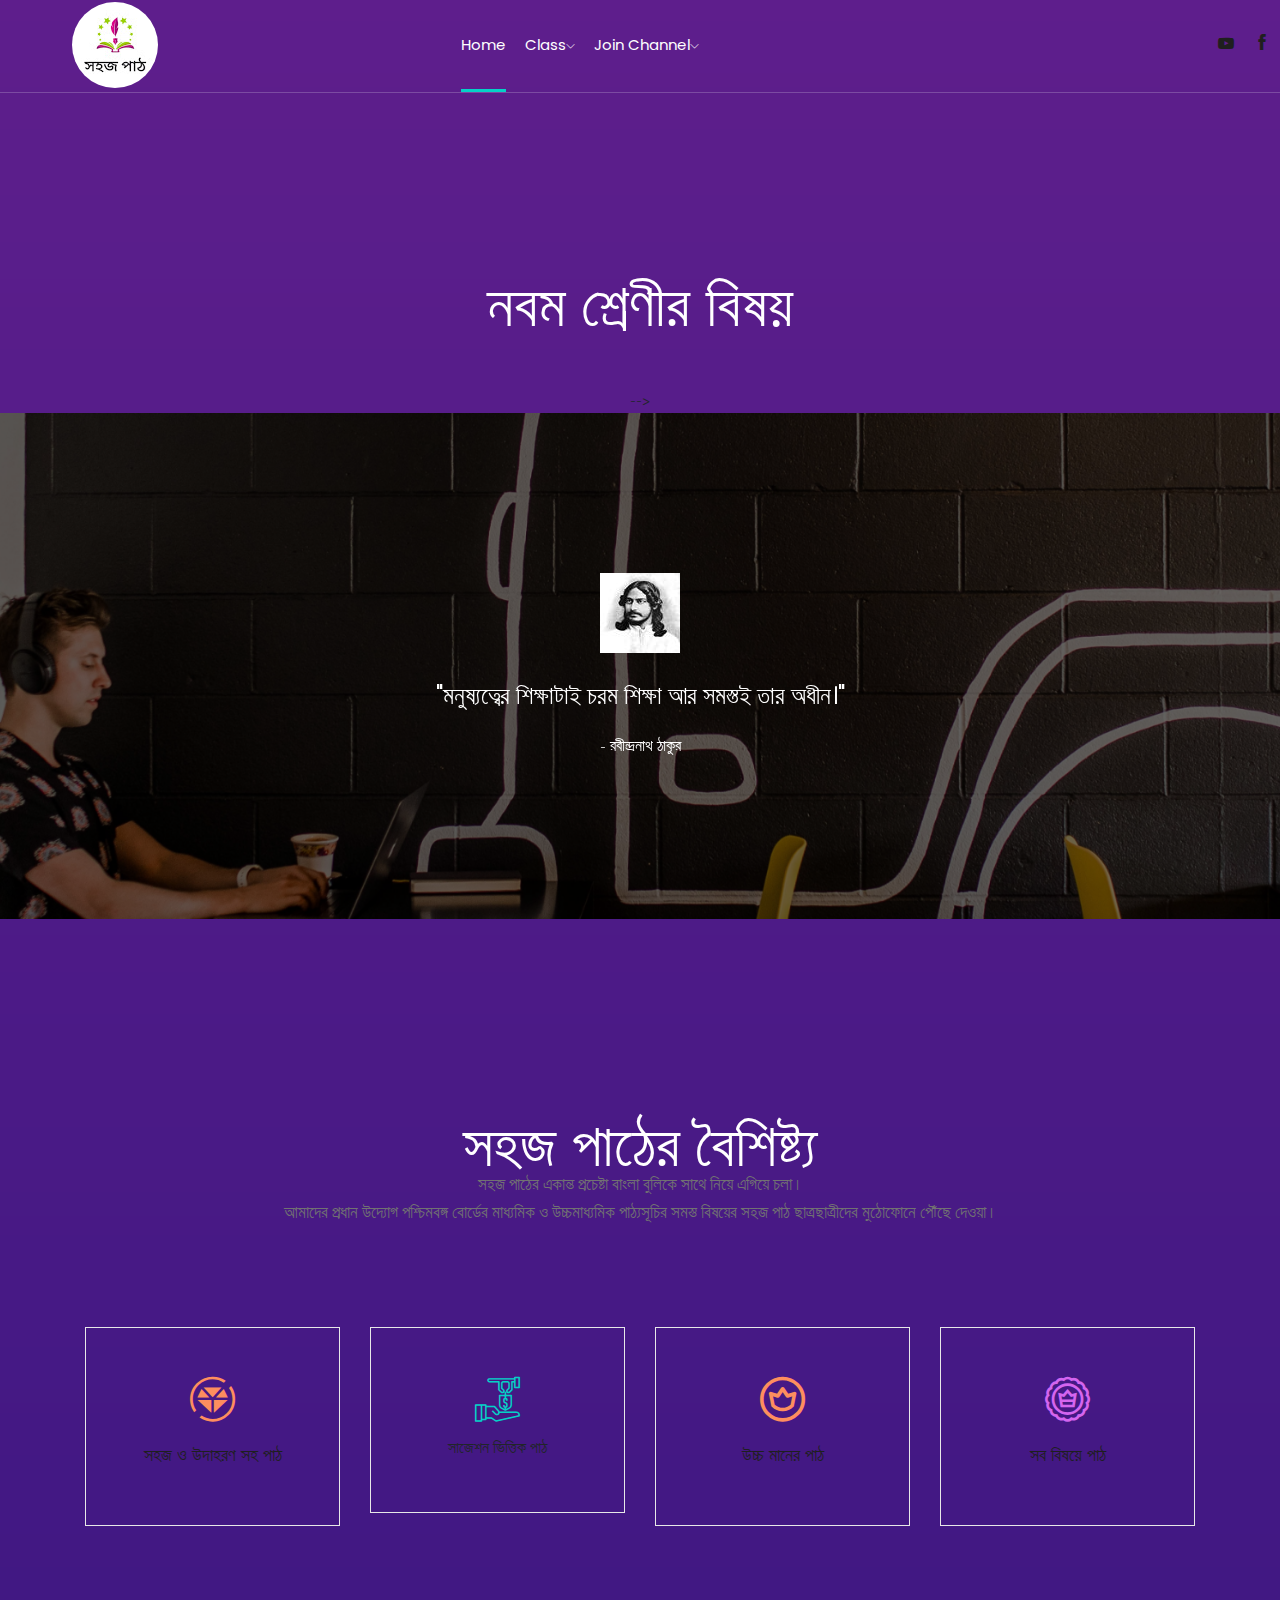
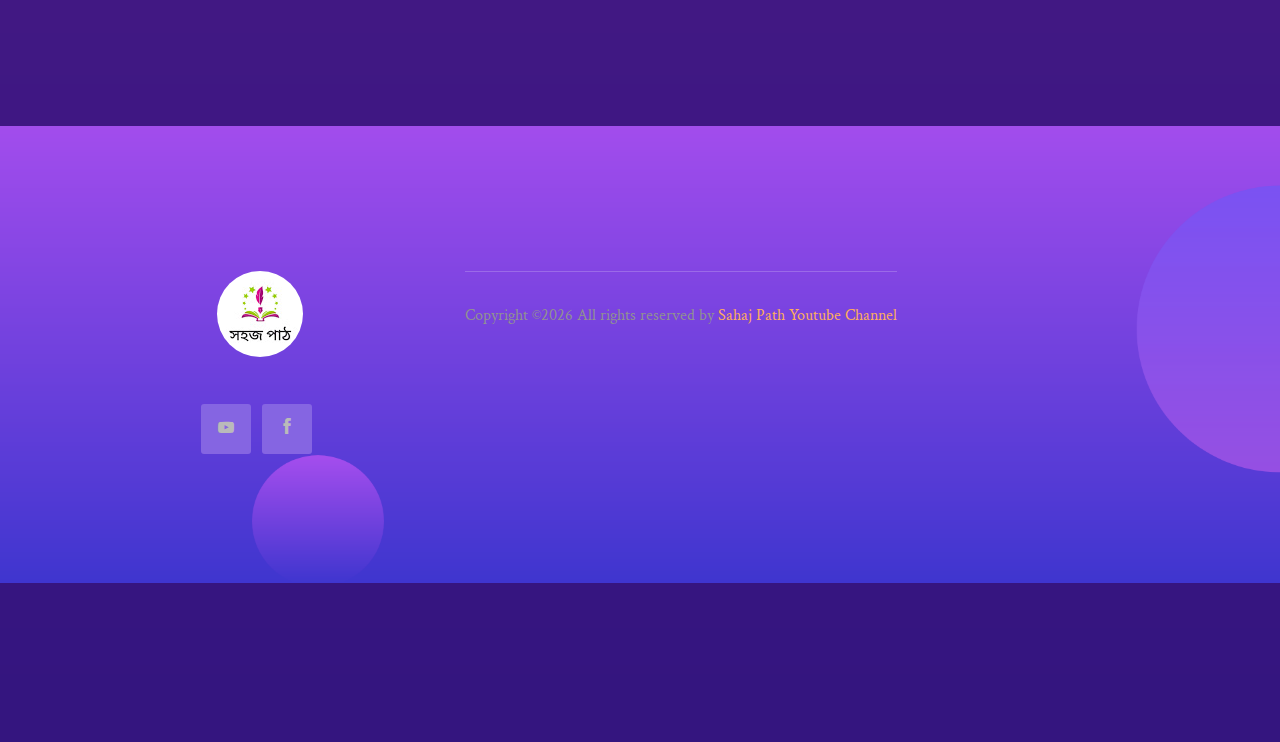
==== class_9.html @ 1d1575f4 "Update class_9.html" ====
<!doctype html>
<html class="no-js" lang="zxx">

<head>
    <meta charset="utf-8">
    <meta http-equiv="x-ua-compatible" content="ie=edge">
    <title>Sahaj Path</title>
    <meta name="description" content="">
    <meta name="viewport" content="width=device-width, initial-scale=1">

    <!-- <link rel="manifest" href="site.webmanifest"> -->
    <link rel="shortcut icon" type="image/x-icon" href="img/favicon.png">
    <!-- Place favicon.ico in the root directory -->

    <!-- CSS here -->
    <link rel="stylesheet" href="css/bootstrap.min.css">
    <link rel="stylesheet" href="css/owl.carousel.min.css">
    <link rel="stylesheet" href="css/magnific-popup.css">
    <link rel="stylesheet" href="css/font-awesome.min.css">
    <link rel="stylesheet" href="css/themify-icons.css">
    <link rel="stylesheet" href="css/nice-select.css">
    <link rel="stylesheet" href="css/flaticon.css">
    <link rel="stylesheet" href="css/gijgo.css">
    <link rel="stylesheet" href="css/animate.css">
    <link rel="stylesheet" href="css/slicknav.css">
    <link rel="stylesheet" href="css/style.css">
    <!-- <link rel="stylesheet" href="css/responsive.css"> -->
</head>

<body>
    <!--[if lte IE 9]>
            <p class="browserupgrade">You are using an <strong>outdated</strong> browser. Please <a href="https://browsehappy.com/">upgrade your browser</a> to improve your experience and security.</p>
        <![endif]-->

    <!-- header-start -->
    <header>
        <div class="header-area ">
            <div id="sticky-header" class="main-header-area">
                <div class="container-fluid p-0">
                    <div class="row align-items-center no-gutters">
                        <div class="col-xl-2 col-lg-2">
                            <div class="logo-img">
                                <a href="index.html">
                                    <img src="img/Sahajpath.png" alt="">
                                </a>
                            </div>
                        </div>
                        <div class="col-xl-7 col-lg-7">
                            <div class="main-menu  d-none d-lg-block">
                                <nav>
                                    <ul id="navigation">
                                        <li><a class="active" href="index.html">home</a></li>
                                        <li><a href="#">Class<i class="ti-angle-down"></i></a>
                                            <ul class="submenu">
                                                <li><a href="class_9.html">Class 9</a></li>
                                                <li><a href="class_10.html">Class 10</a></li>
                                            </ul>
                                        </li>
                                        <li><a href="#">Join Channel<i class="ti-angle-down"></i></a>
                                            <ul class="submenu">
                                                <li><a href="https://www.youtube.com/c/SahajPath">Youtube Channel</a></li>
                                                <li><a href="https://www.facebook.com/2sahajpath">Facebook Page</a></li>
                                                <li><a href="https://chat.whatsapp.com/FBqNiNqrQzI3eKQniEOQ8g">Whatsapp Group</a></li>
                                            </ul>
                                        </li>
                                    </ul>
                                </nav>
                            </div>
                        </div>
                        <div class="col-xl-3 col-lg-3 d-none d-lg-block">
                            <div class="log_chat_area d-flex align-items-center">
                                 <a href="https://www.youtube.com/c/SahajPath"><i class="fa fa-youtube-play"></i></a>
                                &nbsp;&nbsp;&nbsp;&nbsp;&nbsp;
                                 <a href="https://www.facebook.com/2sahajpath"><i class="ti-facebook"></i></a>
                            </div>
                        </div>
                        <div class="col-12">
                            <div class="mobile_menu d-block d-lg-none"></div>
                        </div>
                    </div>
                </div>
            </div>
        </div>
    </header>
    <!-- header-end -->
        <!-- bradcam_area_start -->
        <div class="bradcam_area breadcam_bg overlay2">
            <h3><a href="Notes&Videos_class9.html">নবম শ্রেণীর বিষয়</a></h3>
            <br>
            <br>
            <table style="width:100%;
                          font-family:Georgia,Garamond,Serif;
                          color:white;
                          font-style:bold;
                          text-align:left
                          size:60">
               <!--  <!--tr>
                    <th>বিষয়</th>
                    <th></th>
                    <th>Age</th>
                </tr-->
                 <!--    <tr hight="80px"></tr>-->
                 <!--    <tr hight="80px"> 
                        <td width="30%">
                        <td align="left"> বাংলা </td>
                        <td width="25%">
                        <form action="/SyllabusSecondary.pdf">
                      <!--  <label for="text" font-size:40px> বাংলা </label> -->
                      <!--    <select name="text" id="text">
                            
                            <option value="" >--Select--</option>
                            <option value="Syllabus">Syllabus</option>
                            <form action="/VideoAndNotesLink.html">

                            <option value="Videos & Notes Link">Videos & Notes Link</option>
                        </select>
  
                        <input type="submit" value="Submit">
                    </form>                 
                    </form>                   
                   </td>
                </tr>
                
                <tr hight="50px"></tr>
                <tr hight="50px"> 
                    <td width="10%">
                    <td align="left">ইংরাজী</td>
                    <td width="25%">
                    <form action="/SyllabusSecondary.pdf">
                      <!--  <label for="text" font-size:40px> বাংলা </label> -->
                  <!--    <select name="text" id="text">
                            <option value="Syllabus">Syllabus</option>
                            <option value="Videos & Notes Link">Videos & Notes Link</option>
                    </select>
  
                    <input type="submit" value="Submit">
                    </form>  
                    </form>              
                    </td>
                </tr>
                
                <tr hight="50px"></tr>
                <tr hight="50px">
                    <td width="10%">
                    <td align="left">পদার্থ বিঞ্জান</td>
                    <td></td>
                    <td></td>
                </tr>
                 </tr>
                <tr hight="50px"></tr>
                <tr hight="50px">
                    <td width="10%">
                    <td align="left">জীবন বিঞ্জান</td>
                    <td></td>
                    <td></td>
                </tr>
                </tr-->
                <!--  <tr hight="50px">
                    <td width="10%">
                    <td align="left" width="30%">গণিত</td>
                    <td width="25%">xxx</td>
                </tr>
            </table>
            
        </div>
        <!-- bradcam_area_end -->-->

    

    <!-- testimonial_area_start -->
    <div class="testimonial_area testimonial_bg_1 overlay">
        <div class="testmonial_active owl-carousel">
            <div class="single_testmoial">
                <div class="container">
                    <div class="row">
                        <div class="col-xl-12">
                            <div class="testmonial_text text-center">
                                <div class="author_img">
                                    <img src="img/testmonial/rabindranath.80x80.jpg" alt="">
                                </div>
                                <p>
                                    "মনুষ্যত্বের শিক্ষাটাই চরম শিক্ষা আর সমস্তই তার অধীন।"
                                </p>
                                <span>- রবীন্দ্রনাথ ঠাকুর</span>
                                
                            </div>
                        </div>
                    </div>
                </div>
            </div>            
            <div class="single_testmoial">
                <div class="container">
                    <div class="row">
                        <div class="col-xl-12">
                            <div class="testmonial_text text-center">
                                <div class="author_img">
                                    <img src="img/testmonial/helen_kelar.jpg" alt="">
                                </div>
                                <p>
                                    "শিক্ষার চূড়ান্ত ফল হচ্ছে সহনশীলতা।"
                                </p>
                                <span>- হেলেন কেলার</span>
                                
                            </div>
                        </div>
                    </div>
                </div>
            </div>                        
            <div class="single_testmoial">
                <div class="container">
                    <div class="row">
                        <div class="col-xl-12">
                            <div class="testmonial_text text-center">
                                <div class="author_img">
                                    <img src="img/testmonial/aristotol.jpeg" alt="">
                                </div>
                                <p>
                                    "শিক্ষার শেকড়ের স্বাদ তেঁতো হলেও এর ফল মিষ্টি।"
                                </p>
                                <span>- এরিস্টটল</span>
                                
                            </div>
                        </div>
                    </div>
                </div>
            </div>
            <div class="single_testmoial">
                <div class="container">
                    <div class="row">
                        <div class="col-xl-12">
                            <div class="testmonial_text text-center">
                                <div class="author_img">
                                    <img src="img/testmonial/albert_einstine.jpeg" alt="">
                                </div>
                                <p>
                                    "যে কখনও ভুল করেনা। সে নতুন কিছু করার চেষ্টা করে না।"
                                </p>
                                <span>- অ্যালবার্ট আইনস্টাইন</span>
                            </div>
                        </div>
                    </div>
                </div>
            </div>
        </div>
    </div>
    <!-- testimonial_area_end -->

    <!-- our_courses_start -->
    <div class="our_courses">
        <div class="container">
            <div class="row">
                <div class="col-xl-12">
                    <div class="section_title text-center mb-100">
                         <h3>সহজ পাঠের বৈশিষ্ট্য</h3>
                        <p> সহজ পাঠের একান্ত প্রচেষ্টা বাংলা বুলিকে সাথে নিয়ে 
                            এগিয়ে চলা। <br> আমাদের প্রধান উদ্যোগ পশ্চিমবঙ্গ বোর্ডের মাধ্যমিক ও উচ্চমাধ্যমিক
                           পাঠ্যসূচির সমস্ত বিষয়ের সহজ পাঠ ছাত্রছাত্রীদের মুঠোফোনে পৌঁছে দেওয়া। 
                        </p>
                    </div>
                </div>
            </div>
            <div class="row">
                <div class="col-xl-3 col-md-6 col-lg-6">
                    <div class="single_course text-center">
                        <div class="icon">
                            <i class="flaticon-art-and-design"></i>
                        </div>
                        <h3>সহজ ও উদাহরণ সহ পাঠ</h3>
                        <p>
                            
                        </p>
                    </div>
                </div>
                <div class="col-xl-3 col-md-6 col-lg-6">
                    <div class="single_course text-center">
                        <div class="icon blue">
                            <i class="flaticon-business-and-finance"></i>
                        </div>
                        <h>সাজেশন ভিত্তিক পাঠ</h3>
                        <p>
                            
                        </p>
                    </div>
                </div>
                <div class="col-xl-3 col-md-6 col-lg-6">
                    <div class="single_course text-center">
                        <div class="icon">
                            <i class="flaticon-premium"></i>
                        </div>
                        <h3>উচ্চ মানের পাঠ</h3>
                        <p>
                            
                        </p>
                    </div>
                </div>
                <div class="col-xl-3 col-md-6 col-lg-6">
                    <div class="single_course text-center">
                        <div class="icon gradient">
                            <i class="flaticon-crown"></i>
                        </div>
                        <h3>সব বিষয়ে পাঠ</h3>
                        <p>
                            
                        </p>
                    </div>
                </div>
            </div>
        </div>
    </div>
    <!-- our_courses_end -->

    
    

        <!-- footer -->
    <footer class="footer footer_bg_1">
        <div class="footer_top">
            <div class="container">
                <div class="row">
                    <div class="col-xl-4 col-md-6 col-lg-4">
                        <div class="footer_widget">
                            <div class="footer_logo">
                                <a href="#">
                                    <img src="img/Sahajpath.png" alt="">
                                </a>
                            </div>
                            <!--p>
                                Firmament morning sixth subdue darkness creeping gathered divide our let god moving.
                                Moving in fourth air night bring upon it beast let you dominion likeness open place day
                                great.
                            </p-->
                            <div class="socail_links">
                                <ul>
                                    <li>
                                        <a href="https://www.youtube.com/c/SahajPath">
                                            <i class="fa fa-youtube-play"></i>
                                        </a>
                                    </li>
                                    <li>
                                        <a href="https://www.facebook.com/2sahajpath">
                                            <i class="ti-facebook"></i>
                                        </a>
                                    </li>
                                    <!--li>
                                        <a href="https://chat.whatsapp.com/FBqNiNqrQzI3eKQniEOQ8g">
                                            <i class="ti-Whatsapp-alt"></i>
                                        </a>
                                    </li-->
                                </ul>
                            </div>

                        </div>
                    </div>
                    <!--div class="col-xl-2 offset-xl-1 col-md-6 col-lg-3">
                        <div class="footer_widget">
                            <h3 class="footer_title">
                                Courses
                            </h3>
                            <ul>
                                <li><a href="#">Wordpress</a></li>
                                <li><a href="#"> Photoshop</a></li>
                                <li><a href="#">Illustrator</a></li>
                                <li><a href="#">Adobe XD</a></li>
                                <li><a href="#">UI/UX</a></li>
                            </ul>
                        </div>
                    </div>
                    <div class="col-xl-2 col-md-6 col-lg-2">
                        <div class="footer_widget">
                            <h3 class="footer_title">
                                Resourches
                            </h3>
                            <ul>
                                <li><a href="#">Free Adobe XD</a></li>
                                <li><a href="#">Tutorials</a></li>
                                <li><a href="#">About</a></li>
                                <li><a href="#"> About</a></li>
                                <li><a href="#"> Contact</a></li>
                            </ul>
                        </div>
                    </div>
                    <div class="col-xl-3 col-md-6 col-lg-3">
                        <div class="footer_widget">
                            <h3 class="footer_title">
                                Address
                            </h3>
                            <p>
                                200, D-block, Green lane USA <br>
                                +10 367 467 8934 <br>
                                edumark@contact.com
                            </p>
                        </div>
                    </div>
                </div>
            </div>
        </div-->
        <div class="copy-right_text">
            <div class="container">
                <div class="footer_border"></div>
                <div class="row">
                    <div class="col-xl-12">
                        <p class="copy_right text-center">
                            <!-- Link back to Colorlib can't be removed. Template is licensed under CC BY 3.0. -->
Copyright &copy;<script>document.write(new Date().getFullYear());</script> All rights reserved by <a href="https://www.youtube.com/c/SahajPath">Sahaj Path Youtube Channel</a>
                            
<!-- Link back to Colorlib can't be removed. Template is licensed under CC BY 3.0. -->
                        </p>
                    </div>
                </div>
            </div>
        </div>
    </footer>
    <!-- footer -->


    <!-- JS here -->
    <script src="js/vendor/modernizr-3.5.0.min.js"></script>
    <script src="js/vendor/jquery-1.12.4.min.js"></script>
    <script src="js/popper.min.js"></script>
    <script src="js/bootstrap.min.js"></script>
    <script src="js/owl.carousel.min.js"></script>
    <script src="js/isotope.pkgd.min.js"></script>
    <script src="js/ajax-form.js"></script>
    <script src="js/waypoints.min.js"></script>
    <script src="js/jquery.counterup.min.js"></script>
    <script src="js/imagesloaded.pkgd.min.js"></script>
    <script src="js/scrollIt.js"></script>
    <script src="js/jquery.scrollUp.min.js"></script>
    <script src="js/wow.min.js"></script>
    <script src="js/nice-select.min.js"></script>
    <script src="js/jquery.slicknav.min.js"></script>
    <script src="js/jquery.magnific-popup.min.js"></script>
    <script src="js/plugins.js"></script>
    <script src="js/gijgo.min.js"></script>

    <!--contact js-->
    <script src="js/contact.js"></script>
    <script src="js/jquery.ajaxchimp.min.js"></script>
    <script src="js/jquery.form.js"></script>
    <script src="js/jquery.validate.min.js"></script>
    <script src="js/mail-script.js"></script>

    <script src="js/main.js"></script>
</body>

</html>
---- css/themify-icons.css ----
@font-face {
	font-family: 'themify';
	src:url('../fonts/themify.eot?-fvbane');
	src:url('../fonts/themify.eot?#iefix-fvbane') format('embedded-opentype'),
		url('../fonts/themify.woff?-fvbane') format('woff'),
		url('../fonts/themify.ttf?-fvbane') format('truetype'),
		url('../fonts/themify.svg?-fvbane#themify') format('svg');
	font-weight: normal;
	font-style: normal;
}

[class^="ti-"], [class*=" ti-"] {
	font-family: 'themify';
	/* speak: none; */
	font-style: normal;
	font-weight: normal;
	font-variant: normal;
	text-transform: none;
	line-height: 1;

	/* Better Font Rendering =========== */
	-webkit-font-smoothing: antialiased;
	-moz-osx-font-smoothing: grayscale;
}

.ti-wand:before {
	content: "\e600";
}
.ti-volume:before {
	content: "\e601";
}
.ti-user:before {
	content: "\e602";
}
.ti-unlock:before {
	content: "\e603";
}
.ti-unlink:before {
	content: "\e604";
}
.ti-trash:before {
	content: "\e605";
}
.ti-thought:before {
	content: "\e606";
}
.ti-target:before {
	content: "\e607";
}
.ti-tag:before {
	content: "\e608";
}
.ti-tablet:before {
	content: "\e609";
}
.ti-star:before {
	content: "\e60a";
}
.ti-spray:before {
	content: "\e60b";
}
.ti-signal:before {
	content: "\e60c";
}
.ti-shopping-cart:before {
	content: "\e60d";
}
.ti-shopping-cart-full:before {
	content: "\e60e";
}
.ti-settings:before {
	content: "\e60f";
}
.ti-search:before {
	content: "\e610";
}
.ti-zoom-in:before {
	content: "\e611";
}
.ti-zoom-out:before {
	content: "\e612";
}
.ti-cut:before {
	content: "\e613";
}
.ti-ruler:before {
	content: "\e614";
}
.ti-ruler-pencil:before {
	content: "\e615";
}
.ti-ruler-alt:before {
	content: "\e616";
}
.ti-bookmark:before {
	content: "\e617";
}
.ti-bookmark-alt:before {
	content: "\e618";
}
.ti-reload:before {
	content: "\e619";
}
.ti-plus:before {
	content: "\e61a";
}
.ti-pin:before {
	content: "\e61b";
}
.ti-pencil:before {
	content: "\e61c";
}
.ti-pencil-alt:before {
	content: "\e61d";
}
.ti-paint-roller:before {
	content: "\e61e";
}
.ti-paint-bucket:before {
	content: "\e61f";
}
.ti-na:before {
	content: "\e620";
}
.ti-mobile:before {
	content: "\e621";
}
.ti-minus:before {
	content: "\e622";
}
.ti-medall:before {
	content: "\e623";
}
.ti-medall-alt:before {
	content: "\e624";
}
.ti-marker:before {
	content: "\e625";
}
.ti-marker-alt:before {
	content: "\e626";
}
.ti-arrow-up:before {
	content: "\e627";
}
.ti-arrow-right:before {
	content: "\e628";
}
.ti-arrow-left:before {
	content: "\e629";
}
.ti-arrow-down:before {
	content: "\e62a";
}
.ti-lock:before {
	content: "\e62b";
}
.ti-location-arrow:before {
	content: "\e62c";
}
.ti-link:before {
	content: "\e62d";
}
.ti-layout:before {
	content: "\e62e";
}
.ti-layers:before {
	content: "\e62f";
}
.ti-layers-alt:before {
	content: "\e630";
}
.ti-key:before {
	content: "\e631";
}
.ti-import:before {
	content: "\e632";
}
.ti-image:before {
	content: "\e633";
}
.ti-heart:before {
	content: "\e634";
}
.ti-heart-broken:before {
	content: "\e635";
}
.ti-hand-stop:before {
	content: "\e636";
}
.ti-hand-open:before {
	content: "\e637";
}
.ti-hand-drag:before {
	content: "\e638";
}
.ti-folder:before {
	content: "\e639";
}
.ti-flag:before {
	content: "\e63a";
}
.ti-flag-alt:before {
	content: "\e63b";
}
.ti-flag-alt-2:before {
	content: "\e63c";
}
.ti-eye:before {
	content: "\e63d";
}
.ti-export:before {
	content: "\e63e";
}
.ti-exchange-vertical:before {
	content: "\e63f";
}
.ti-desktop:before {
	content: "\e640";
}
.ti-cup:before {
	content: "\e641";
}
.ti-crown:before {
	content: "\e642";
}
.ti-comments:before {
	content: "\e643";
}
.ti-comment:before {
	content: "\e644";
}
.ti-comment-alt:before {
	content: "\e645";
}
.ti-close:before {
	content: "\e646";
}
.ti-clip:before {
	content: "\e647";
}
.ti-angle-up:before {
	content: "\e648";
}
.ti-angle-right:before {
	content: "\e649";
}
.ti-angle-left:before {
	content: "\e64a";
}
.ti-angle-down:before {
	content: "\e64b";
}
.ti-check:before {
	content: "\e64c";
}
.ti-check-box:before {
	content: "\e64d";
}
.ti-camera:before {
	content: "\e64e";
}
.ti-announcement:before {
	content: "\e64f";
}
.ti-brush:before {
	content: "\e650";
}
.ti-briefcase:before {
	content: "\e651";
}
.ti-bolt:before {
	content: "\e652";
}
.ti-bolt-alt:before {
	content: "\e653";
}
.ti-blackboard:before {
	content: "\e654";
}
.ti-bag:before {
	content: "\e655";
}
.ti-move:before {
	content: "\e656";
}
.ti-arrows-vertical:before {
	content: "\e657";
}
.ti-arrows-horizontal:before {
	content: "\e658";
}
.ti-fullscreen:before {
	content: "\e659";
}
.ti-arrow-top-right:before {
	content: "\e65a";
}
.ti-arrow-top-left:before {
	content: "\e65b";
}
.ti-arrow-circle-up:before {
	content: "\e65c";
}
.ti-arrow-circle-right:before {
	content: "\e65d";
}
.ti-arrow-circle-left:before {
	content: "\e65e";
}
.ti-arrow-circle-down:before {
	content: "\e65f";
}
.ti-angle-double-up:before {
	content: "\e660";
}
.ti-angle-double-right:before {
	content: "\e661";
}
.ti-angle-double-left:before {
	content: "\e662";
}
.ti-angle-double-down:before {
	content: "\e663";
}
.ti-zip:before {
	content: "\e664";
}
.ti-world:before {
	content: "\e665";
}
.ti-wheelchair:before {
	content: "\e666";
}
.ti-view-list:before {
	content: "\e667";
}
.ti-view-list-alt:before {
	content: "\e668";
}
.ti-view-grid:before {
	content: "\e669";
}
.ti-uppercase:before {
	content: "\e66a";
}
.ti-upload:before {
	content: "\e66b";
}
.ti-underline:before {
	content: "\e66c";
}
.ti-truck:before {
	content: "\e66d";
}
.ti-timer:before {
	content: "\e66e";
}
.ti-ticket:before {
	content: "\e66f";
}
.ti-thumb-up:before {
	content: "\e670";
}
.ti-thumb-down:before {
	content: "\e671";
}
.ti-text:before {
	content: "\e672";
}
.ti-stats-up:before {
	content: "\e673";
}
.ti-stats-down:before {
	content: "\e674";
}
.ti-split-v:before {
	content: "\e675";
}
.ti-split-h:before {
	content: "\e676";
}
.ti-smallcap:before {
	content: "\e677";
}
.ti-shine:before {
	content: "\e678";
}
.ti-shift-right:before {
	content: "\e679";
}
.ti-shift-left:before {
	content: "\e67a";
}
.ti-shield:before {
	content: "\e67b";
}
.ti-notepad:before {
	content: "\e67c";
}
.ti-server:before {
	content: "\e67d";
}
.ti-quote-right:before {
	content: "\e67e";
}
.ti-quote-left:before {
	content: "\e67f";
}
.ti-pulse:before {
	content: "\e680";
}
.ti-printer:before {
	content: "\e681";
}
.ti-power-off:before {
	content: "\e682";
}
.ti-plug:before {
	content: "\e683";
}
.ti-pie-chart:before {
	content: "\e684";
}
.ti-paragraph:before {
	content: "\e685";
}
.ti-panel:before {
	content: "\e686";
}
.ti-package:before {
	content: "\e687";
}
.ti-music:before {
	content: "\e688";
}
.ti-music-alt:before {
	content: "\e689";
}
.ti-mouse:before {
	content: "\e68a";
}
.ti-mouse-alt:before {
	content: "\e68b";
}
.ti-money:before {
	content: "\e68c";
}
.ti-microphone:before {
	content: "\e68d";
}
.ti-menu:before {
	content: "\e68e";
}
.ti-menu-alt:before {
	content: "\e68f";
}
.ti-map:before {
	content: "\e690";
}
.ti-map-alt:before {
	content: "\e691";
}
.ti-loop:before {
	content: "\e692";
}
.ti-location-pin:before {
	content: "\e693";
}
.ti-list:before {
	content: "\e694";
}
.ti-light-bulb:before {
	content: "\e695";
}
.ti-Italic:before {
	content: "\e696";
}
.ti-info:before {
	content: "\e697";
}
.ti-infinite:before {
	content: "\e698";
}
.ti-id-badge:before {
	content: "\e699";
}
.ti-hummer:before {
	content: "\e69a";
}
.ti-home:before {
	content: "\e69b";
}
.ti-help:before {
	content: "\e69c";
}
.ti-headphone:before {
	content: "\e69d";
}
.ti-harddrives:before {
	content: "\e69e";
}
.ti-harddrive:before {
	content: "\e69f";
}
.ti-gift:before {
	content: "\e6a0";
}
.ti-game:before {
	content: "\e6a1";
}
.ti-filter:before {
	content: "\e6a2";
}
.ti-files:before {
	content: "\e6a3";
}
.ti-file:before {
	content: "\e6a4";
}
.ti-eraser:before {
	content: "\e6a5";
}
.ti-envelope:before {
	content: "\e6a6";
}
.ti-download:before {
	content: "\e6a7";
}
.ti-direction:before {
	content: "\e6a8";
}
.ti-direction-alt:before {
	content: "\e6a9";
}
.ti-dashboard:before {
	content: "\e6aa";
}
.ti-control-stop:before {
	content: "\e6ab";
}
.ti-control-shuffle:before {
	content: "\e6ac";
}
.ti-control-play:before {
	content: "\e6ad";
}
.ti-control-pause:before {
	content: "\e6ae";
}
.ti-control-forward:before {
	content: "\e6af";
}
.ti-control-backward:before {
	content: "\e6b0";
}
.ti-cloud:before {
	content: "\e6b1";
}
.ti-cloud-up:before {
	content: "\e6b2";
}
.ti-cloud-down:before {
	content: "\e6b3";
}
.ti-clipboard:before {
	content: "\e6b4";
}
.ti-car:before {
	content: "\e6b5";
}
.ti-calendar:before {
	content: "\e6b6";
}
.ti-book:before {
	content: "\e6b7";
}
.ti-bell:before {
	content: "\e6b8";
}
.ti-basketball:before {
	content: "\e6b9";
}
.ti-bar-chart:before {
	content: "\e6ba";
}
.ti-bar-chart-alt:before {
	content: "\e6bb";
}
.ti-back-right:before {
	content: "\e6bc";
}
.ti-back-left:before {
	content: "\e6bd";
}
.ti-arrows-corner:before {
	content: "\e6be";
}
.ti-archive:before {
	content: "\e6bf";
}
.ti-anchor:before {
	content: "\e6c0";
}
.ti-align-right:before {
	content: "\e6c1";
}
.ti-align-left:before {
	content: "\e6c2";
}
.ti-align-justify:before {
	content: "\e6c3";
}
.ti-align-center:before {
	content: "\e6c4";
}
.ti-alert:before {
	content: "\e6c5";
}
.ti-alarm-clock:before {
	content: "\e6c6";
}
.ti-agenda:before {
	content: "\e6c7";
}
.ti-write:before {
	content: "\e6c8";
}
.ti-window:before {
	content: "\e6c9";
}
.ti-widgetized:before {
	content: "\e6ca";
}
.ti-widget:before {
	content: "\e6cb";
}
.ti-widget-alt:before {
	content: "\e6cc";
}
.ti-wallet:before {
	content: "\e6cd";
}
.ti-video-clapper:before {
	content: "\e6ce";
}
.ti-video-camera:before {
	content: "\e6cf";
}
.ti-vector:before {
	content: "\e6d0";
}
.ti-themify-logo:before {
	content: "\e6d1";
}
.ti-themify-favicon:before {
	content: "\e6d2";
}
.ti-themify-favicon-alt:before {
	content: "\e6d3";
}
.ti-support:before {
	content: "\e6d4";
}
.ti-stamp:before {
	content: "\e6d5";
}
.ti-split-v-alt:before {
	content: "\e6d6";
}
.ti-slice:before {
	content: "\e6d7";
}
.ti-shortcode:before {
	content: "\e6d8";
}
.ti-shift-right-alt:before {
	content: "\e6d9";
}
.ti-shift-left-alt:before {
	content: "\e6da";
}
.ti-ruler-alt-2:before {
	content: "\e6db";
}
.ti-receipt:before {
	content: "\e6dc";
}
.ti-pin2:before {
	content: "\e6dd";
}
.ti-pin-alt:before {
	content: "\e6de";
}
.ti-pencil-alt2:before {
	content: "\e6df";
}
.ti-palette:before {
	content: "\e6e0";
}
.ti-more:before {
	content: "\e6e1";
}
.ti-more-alt:before {
	content: "\e6e2";
}
.ti-microphone-alt:before {
	content: "\e6e3";
}
.ti-magnet:before {
	content: "\e6e4";
}
.ti-line-double:before {
	content: "\e6e5";
}
.ti-line-dotted:before {
	content: "\e6e6";
}
.ti-line-dashed:before {
	content: "\e6e7";
}
.ti-layout-width-full:before {
	content: "\e6e8";
}
.ti-layout-width-default:before {
	content: "\e6e9";
}
.ti-layout-width-default-alt:before {
	content: "\e6ea";
}
.ti-layout-tab:before {
	content: "\e6eb";
}
.ti-layout-tab-window:before {
	content: "\e6ec";
}
.ti-layout-tab-v:before {
	content: "\e6ed";
}
.ti-layout-tab-min:before {
	content: "\e6ee";
}
.ti-layout-slider:before {
	content: "\e6ef";
}
.ti-layout-slider-alt:before {
	content: "\e6f0";
}
.ti-layout-sidebar-right:before {
	content: "\e6f1";
}
.ti-layout-sidebar-none:before {
	content: "\e6f2";
}
.ti-layout-sidebar-left:before {
	content: "\e6f3";
}
.ti-layout-placeholder:before {
	content: "\e6f4";
}
.ti-layout-menu:before {
	content: "\e6f5";
}
.ti-layout-menu-v:before {
	content: "\e6f6";
}
.ti-layout-menu-separated:before {
	content: "\e6f7";
}
.ti-layout-menu-full:before {
	content: "\e6f8";
}
.ti-layout-media-right-alt:before {
	content: "\e6f9";
}
.ti-layout-media-right:before {
	content: "\e6fa";
}
.ti-layout-media-overlay:before {
	content: "\e6fb";
}
.ti-layout-media-overlay-alt:before {
	content: "\e6fc";
}
.ti-layout-media-overlay-alt-2:before {
	content: "\e6fd";
}
.ti-layout-media-left-alt:before {
	content: "\e6fe";
}
.ti-layout-media-left:before {
	content: "\e6ff";
}
.ti-layout-media-center-alt:before {
	content: "\e700";
}
.ti-layout-media-center:before {
	content: "\e701";
}
.ti-layout-list-thumb:before {
	content: "\e702";
}
.ti-layout-list-thumb-alt:before {
	content: "\e703";
}
.ti-layout-list-post:before {
	content: "\e704";
}
.ti-layout-list-large-image:before {
	content: "\e705";
}
.ti-layout-line-solid:before {
	content: "\e706";
}
.ti-layout-grid4:before {
	content: "\e707";
}
.ti-layout-grid3:before {
	content: "\e708";
}
.ti-layout-grid2:before {
	content: "\e709";
}
.ti-layout-grid2-thumb:before {
	content: "\e70a";
}
.ti-layout-cta-right:before {
	content: "\e70b";
}
.ti-layout-cta-left:before {
	content: "\e70c";
}
.ti-layout-cta-center:before {
	content: "\e70d";
}
.ti-layout-cta-btn-right:before {
	content: "\e70e";
}
.ti-layout-cta-btn-left:before {
	content: "\e70f";
}
.ti-layout-column4:before {
	content: "\e710";
}
.ti-layout-column3:before {
	content: "\e711";
}
.ti-layout-column2:before {
	content: "\e712";
}
.ti-layout-accordion-separated:before {
	content: "\e713";
}
.ti-layout-accordion-merged:before {
	content: "\e714";
}
.ti-layout-accordion-list:before {
	content: "\e715";
}
.ti-ink-pen:before {
	content: "\e716";
}
.ti-info-alt:before {
	content: "\e717";
}
.ti-help-alt:before {
	content: "\e718";
}
.ti-headphone-alt:before {
	content: "\e719";
}
.ti-hand-point-up:before {
	content: "\e71a";
}
.ti-hand-point-right:before {
	content: "\e71b";
}
.ti-hand-point-left:before {
	content: "\e71c";
}
.ti-hand-point-down:before {
	content: "\e71d";
}
.ti-gallery:before {
	content: "\e71e";
}
.ti-face-smile:before {
	content: "\e71f";
}
.ti-face-sad:before {
	content: "\e720";
}
.ti-credit-card:before {
	content: "\e721";
}
.ti-control-skip-forward:before {
	content: "\e722";
}
.ti-control-skip-backward:before {
	content: "\e723";
}
.ti-control-record:before {
	content: "\e724";
}
.ti-control-eject:before {
	content: "\e725";
}
.ti-comments-smiley:before {
	content: "\e726";
}
.ti-brush-alt:before {
	content: "\e727";
}
.ti-youtube:before {
	content: "\e728";
}
.ti-vimeo:before {
	content: "\e729";
}
.ti-twitter:before {
	content: "\e72a";
}
.ti-time:before {
	content: "\e72b";
}
.ti-tumblr:before {
	content: "\e72c";
}
.ti-skype:before {
	content: "\e72d";
}
.ti-share:before {
	content: "\e72e";
}
.ti-share-alt:before {
	content: "\e72f";
}
.ti-rocket:before {
	content: "\e730";
}
.ti-pinterest:before {
	content: "\e731";
}
.ti-new-window:before {
	content: "\e732";
}
.ti-microsoft:before {
	content: "\e733";
}
.ti-list-ol:before {
	content: "\e734";
}
.ti-linkedin:before {
	content: "\e735";
}
.ti-layout-sidebar-2:before {
	content: "\e736";
}
.ti-layout-grid4-alt:before {
	content: "\e737";
}
.ti-layout-grid3-alt:before {
	content: "\e738";
}
.ti-layout-grid2-alt:before {
	content: "\e739";
}
.ti-layout-column4-alt:before {
	content: "\e73a";
}
.ti-layout-column3-alt:before {
	content: "\e73b";
}
.ti-layout-column2-alt:before {
	content: "\e73c";
}
.ti-instagram:before {
	content: "\e73d";
}
.ti-google:before {
	content: "\e73e";
}
.ti-github:before {
	content: "\e73f";
}
.ti-flickr:before {
	content: "\e740";
}
.ti-facebook:before {
	content: "\e741";
}

.ti-whatsapp:before {
	content: "\e741";
}
.ti-dropbox:before {
	content: "\e742";
}
.ti-dribbble:before {
	content: "\e743";
}
.ti-apple:before {
	content: "\e744";
}
.ti-android:before {
	content: "\e745";
}
.ti-save:before {
	content: "\e746";
}
.ti-save-alt:before {
	content: "\e747";
}
.ti-yahoo:before {
	content: "\e748";
}
.ti-wordpress:before {
	content: "\e749";
}
.ti-vimeo-alt:before {
	content: "\e74a";
}
.ti-twitter-alt:before {
	content: "\e74b";
}
.ti-tumblr-alt:before {
	content: "\e74c";
}
.ti-trello:before {
	content: "\e74d";
}
.ti-stack-overflow:before {
	content: "\e74e";
}
.ti-soundcloud:before {
	content: "\e74f";
}
.ti-sharethis:before {
	content: "\e750";
}
.ti-sharethis-alt:before {
	content: "\e751";
}
.ti-reddit:before {
	content: "\e752";
}
.ti-pinterest-alt:before {
	content: "\e753";
}
.ti-microsoft-alt:before {
	content: "\e754";
}
.ti-linux:before {
	content: "\e755";
}
.ti-jsfiddle:before {
	content: "\e756";
}
.ti-joomla:before {
	content: "\e757";
}
.ti-html5:before {
	content: "\e758";
}
.ti-flickr-alt:before {
	content: "\e759";
}
.ti-email:before {
	content: "\e75a";
}
.ti-drupal:before {
	content: "\e75b";
}
.ti-dropbox-alt:before {
	content: "\e75c";
}
.ti-css3:before {
	content: "\e75d";
}
.ti-rss:before {
	content: "\e75e";
}
.ti-rss-alt:before {
	content: "\e75f";
}
---- css/nice-select.css ----
.nice-select {
  -webkit-tap-highlight-color: transparent;
  background-color: #fff;
  border-radius: 5px;
  border: solid 1px #e8e8e8;
  box-sizing: border-box;
  clear: both;
  cursor: pointer;
  display: block;
  float: left;
  font-family: inherit;
  font-size: 14px;
  font-weight: normal;
  height: 42px;
  line-height: 40px;
  outline: none;
  padding-left: 18px;
  padding-right: 30px;
  position: relative;
  text-align: left !important;
  -webkit-transition: all 0.2s ease-in-out;
  transition: all 0.2s ease-in-out;
  -webkit-user-select: none;
     -moz-user-select: none;
      -ms-user-select: none;
          user-select: none;
  white-space: nowrap;
  width: auto; }
  .nice-select:hover {
    border-color: #dbdbdb; }
  .nice-select:active, .nice-select.open, .nice-select:focus {
    border-color: #999; }


  .nice-select.disabled {
    border-color: #ededed;
    color: #999;
    pointer-events: none; }
    .nice-select.disabled:after {
      border-color: #cccccc; }
  .nice-select.wide {
    width: 100%; }
    .nice-select.wide .list {
      left: 0 !important;
      right: 0 !important; }
  .nice-select.right {
    float: right; }
    .nice-select.right .list {
      left: auto;
      right: 0; }
  .nice-select.small {
    font-size: 12px;
    height: 36px;
    line-height: 34px; }
    .nice-select.small:after {
      height: 4px;
      width: 4px; }
    .nice-select.small .option {
      line-height: 34px;
      min-height: 34px; }
  .nice-select .list {
    background-color: #fff;
    border-radius: 5px;
    box-shadow: 0 0 0 1px rgba(68, 68, 68, 0.11);
    box-sizing: border-box;
    margin-top: 4px;
    opacity: 0;
    overflow: hidden;
    padding: 0;
    pointer-events: none;
    position: absolute;
    top: 100%;
    left: 0;
    -webkit-transform-origin: 50% 0;
        -ms-transform-origin: 50% 0;
            transform-origin: 50% 0;
    -webkit-transform: scale(0.75) translateY(-21px);
        -ms-transform: scale(0.75) translateY(-21px);
            transform: scale(0.75) translateY(-21px);
    -webkit-transition: all 0.2s cubic-bezier(0.5, 0, 0, 1.25), opacity 0.15s ease-out;
    transition: all 0.2s cubic-bezier(0.5, 0, 0, 1.25), opacity 0.15s ease-out;
    z-index: 9; }
    .nice-select .list:hover .option:not(:hover) {
      background-color: transparent !important; }
  .nice-select .option {
    cursor: pointer;
    font-weight: 400;
    line-height: 40px;
    list-style: none;
    min-height: 40px;
    outline: none;
    padding-left: 18px;
    padding-right: 29px;
    text-align: left;
    -webkit-transition: all 0.2s;
    transition: all 0.2s; }
    .nice-select .option:hover, .nice-select .option.focus, .nice-select .option.selected.focus {
      background-color: #f6f6f6; }
    .nice-select .option.selected {
      font-weight: bold; }
    .nice-select .option.disabled {
      background-color: transparent;
      color: #999;
      cursor: default; }

.no-csspointerevents .nice-select .list {
  display: none; }

.no-csspointerevents .nice-select.open .list {
  display: block; }





  /* ,,,,,,,,,,,,,,,, */


  .nice-select:after {
    content: "\e64b";
    display: block;
    height: 5px;
    margin-top: -5px;
    pointer-events: none;
    position: absolute;
    right: 30px;
    top: 8px;
    transition: all 0.15s ease-in-out;
    width: 5px;
    font-family: 'themify';
    color: #ddd; }

    .nice-select.open:after {
 }
    .nice-select.open .list {
      opacity: 1;
      pointer-events: auto;
      -webkit-transform: scale(1) translateY(0);
          -ms-transform: scale(1) translateY(0);
              transform: scale(1) translateY(0); }
---- css/flaticon.css ----
/*
  	Flaticon icon font: Flaticon
  	Creation date: 08/09/2019 09:07
  	*/

@font-face {
  font-family: "Flaticon";
  src: url("../fonts/Flaticon.eot");
  src: url("../fonts/Flaticon.eot?#iefix") format("embedded-opentype"),
       url("../fonts/Flaticon.woff2") format("woff2"),
       url("../fonts/Flaticon.woff") format("woff"),
       url("../fonts/Flaticon.ttf") format("truetype"),
       url("../fonts/Flaticon.svg#Flaticon") format("svg");
  font-weight: normal;
  font-style: normal;
}

@media screen and (-webkit-min-device-pixel-ratio:0) {
  @font-face {
    font-family: "Flaticon";
    src: url("../fonts/Flaticon.svg#Flaticon") format("svg");
  }
}

[class^="flaticon-"]:before, [class*=" flaticon-"]:before,
[class^="flaticon-"]:after, [class*=" flaticon-"]:after {   
  font-family: Flaticon;
font-style: normal;
}

.flaticon-user:before { content: "\f100"; }
.flaticon-question:before { content: "\f101"; }
.flaticon-clock:before { content: "\f102"; }
.flaticon-mark-as-favorite-star:before { content: "\f103"; }
.flaticon-premium:before { content: "\f104"; }
.flaticon-crown:before { content: "\f105"; }
.flaticon-business-and-finance:before { content: "\f106"; }
.flaticon-art-and-design:before { content: "\f107"; }
---- css/gijgo.css ----
.gj-button {
    background-color: #f5f5f5;
    border: 1px solid #ddd;
    color: #000;
    border-radius: 3px;
    padding: 6px 10px;
    cursor: pointer;
}

.gj-unselectable {
    -webkit-touch-callout: none;
    -webkit-user-select: none;
    -khtml-user-select: none;
    -moz-user-select: none;
    -ms-user-select: none;
    user-select: none;
}

.gj-row {
    display: -webkit-box;
    display: -ms-flexbox;
    display: flex;
    -ms-flex-wrap: wrap;
    flex-wrap: wrap;
}

.gj-margin-left-5 {
    margin-left: 5px;
}

.gj-margin-left-10 {
    margin-left: 10px;
}

.gj-width-full {
    width: 100%;
}

.gj-cursor-pointer {
    cursor: pointer;
}

.gj-text-align-center {
    text-align: center;
}

.gj-font-size-16 {
    font-size: 16px;
}

.gj-hidden {
    display: none;
}

/** Material Design */
.gj-button-md {
    background: 0 0;
    border: none;
    border-radius: 2px;
    color: rgba(0, 0, 0, 0.87);
    position: relative;
    height: 36px;
    margin: 0;
    min-width: 64px;
    padding: 0 16px;
    display: inline-block;
    font-family: "Roboto","Helvetica","Arial",sans-serif;
    font-size: 1rem;
    font-weight: 500;
    text-transform: uppercase;
    letter-spacing: 0;
    overflow: hidden;
    will-change: box-shadow;
    transition: box-shadow .2s cubic-bezier(.4,0,1,1),background-color .2s cubic-bezier(.4,0,.2,1),color .2s cubic-bezier(.4,0,.2,1);
    outline: none;
    cursor: pointer;
    text-decoration: none;
    text-align: center;
    line-height: 36px;
    vertical-align: middle;
    overflow: hidden;
    -webkit-user-select: none;
    -moz-user-select: none;
    -ms-user-select: none;
    user-select: none;
}

.gj-button-md:hover {
    background-color: rgba(158,158,158,.2);
}

.gj-button-md:disabled {
    color: rgba(0,0,0,.26);
    background: 0 0;
}

.gj-button-md .material-icons,
.gj-button-md .gj-icon {
    vertical-align: middle;
    /*font-size: 1.3rem;
    margin-right: 4px;*/
}

.gj-button-md.gj-button-md-icon {
    width: 24px;
    height: 31px;
    min-width: 24px;
    padding: 0px;
    display: table;
}

.gj-button-md.gj-button-md-icon .material-icons,
.gj-button-md.gj-button-md-icon .gj-icon {
    display: table-cell;
    margin-right: 0px;
    width: 24px;
    height: 24px;
}

.gj-button-md.active {
    background-color: rgba(158,158,158,.4);
}

.gj-button-md-group {
    position: relative;
    display: inline-block;
    vertical-align: middle;
}

.gj-textbox-md {
    border: none;
    border-bottom: 1px solid rgba(0,0,0,.42);
    display: block;
    font-family: "Helvetica","Arial",sans-serif;
    font-size: 16px;
    line-height: 16px;
    padding: 4px 0px;
    margin: 0;
    width: 100%;
    background: 0 0;
    text-align: left;
    color: rgba(0,0,0,.87);
}

.gj-textbox-md:focus,
.gj-textbox-md:active {
    border-bottom: 2px solid rgba(0,0,0,.42);
    outline: none;
}

.gj-textbox-md::placeholder {
    color: #8e8e8e;
}

.gj-textbox-md:-ms-input-placeholder {
    color: #8e8e8e;
}

.gj-textbox-md::-ms-input-placeholder {
    color: #8e8e8e;
}

.gj-md-spacer-24 {
    min-width: 24px;
    width: 24px;
    display: inline-block;
}

.gj-md-spacer-32 {
    min-width: 32px;
    width: 32px;
    display: inline-block;
}

.gj-modal {
    position: fixed;
    top: 0;
    right: 0;
    bottom: 0;
    left: 0;
    z-index: 1203;
    display: none;
    overflow: hidden;
    -webkit-overflow-scrolling: touch;
    outline: 0;
    background-color: rgba(0, 0, 0, 0.54118);
    transition: 200ms ease opacity;
    will-change: opacity;
}

/* List */
ul.gj-list li [data-role="wrapper"] {
    display: table;
    width: 100%;
}

ul.gj-list li [data-role="checkbox"] {
    display: table-cell;
    vertical-align:middle;
    text-align:center;
}

ul.gj-list li [data-role="image"] {
    display: table-cell;
    vertical-align:middle;
    text-align:center;
}

ul.gj-list li [data-role="display"] {
    display: table-cell;
    vertical-align:middle;
    cursor: pointer;
}

ul.gj-list li [data-role="display"]:empty:before {
  content: "\200b"; /* unicode zero width space character */
}

/* List - Bootstrap */
ul.gj-list-bootstrap {
    padding-left: 0px;
    margin-bottom: 0px;
}

ul.gj-list-bootstrap li {
    padding: 0px;
}

ul.gj-list-bootstrap li [data-role="wrapper"] {
    padding: 0px 10px;
}

ul.gj-list-bootstrap li [data-role="checkbox"] {
    width: 24px;
    padding: 3px;
}

ul.gj-list-bootstrap li [data-role="image"] {
    width: 24px;
    height: 24px;
}

ul.gj-list-bootstrap li [data-role="display"] {
    padding: 8px 0px 8px 4px;
}

.list-group-item.active ul li, .list-group-item.active:focus ul li, .list-group-item.active:hover ul li {
    text-shadow: none;
    color:initial;
}

/* List - Material Design */
ul.gj-list-md {
    padding: 0px;
    list-style: none;
    list-style-type: none;
    line-height: 24px;
    letter-spacing: 0;
    color: #616161; /* Gray 700 */
}

ul.gj-list-md li {
    display: list-item;
    list-style-type: none;
    padding: 0px;
    min-height: unset;
    box-sizing: border-box;
    align-items: center;
    cursor: default;
    overflow: hidden;

    font-family: "Roboto","Helvetica","Arial",sans-serif;
    font-size: 16px;
    font-weight: 400;
    letter-spacing: .04em;
    line-height: 1;
    
    -webkit-flex-direction: row;
    -ms-flex-direction: row;
    flex-direction: row;
    -webkit-flex-wrap: nowrap;
    -ms-flex-wrap: nowrap;
    flex-wrap: nowrap;
}

ul.gj-list-md li [data-role="checkbox"] {
    height: 24px;
    width: 24px;
}

ul.gj-list-md li [data-role="image"] {
    height: 24px;
    width: 24px;
}

ul.gj-list-md li [data-role="display"] {
    padding: 8px 0px 8px 5px;
    order: 0;
    flex-grow: 2;
    text-decoration: none;
    box-sizing: border-box;
    align-items: center;
    text-align: left;
    color: rgba(0,0,0,.87);
}

ul.gj-list-md li.disabled>[data-role="wrapper"]>[data-role="display"] {
    color: #9E9E9E; /* Gray 500 */
}

.gj-list-md-active {
    background: #e0e0e0;
    color: #3f51b5;
}


/* Picker */
.gj-picker {
    position: absolute;
    z-index: 1203;
    background-color: #fff;
}

.gj-picker .selected {
    color: #fff;
}

/* Material Design */
.gj-picker-md {
    font-family: "Roboto","Helvetica","Arial",sans-serif;
    font-size: 16px;
    font-weight: 400;
    letter-spacing: .04em;
    line-height: 1;
    color: rgba(0,0,0,.87);
    border: 1px solid #E0E0E0;
}

.gj-modal .gj-picker-md {
    border: 0px;
}

.gj-picker-md [role="header"] {
    color: rgba(255, 255, 255, 0.54);
    display: flex;
    background: #4A3600;
    align-items: baseline;
    user-select: none;
    justify-content: center;
}

.gj-picker-md [role="footer"] {
    float: right;
    padding: 10px;
}

.gj-picker-md [role="footer"] button.gj-button-md {
    color: #4A3600;
    font-weight: bold;
    font-size: 13px;
}

/* Bootstrap */
.gj-picker-bootstrap {
    border-radius: 4px;
    border: 1px solid #E0E0E0;
}

.gj-picker-bootstrap .selected {
    color: #888;
}

.gj-picker-bootstrap [role="header"] {
    background: #eee;
    color: #AAA;
}
@font-face {
    font-family: 'gijgo-material';
    src: url('../fonts/gijgo-material.eot?235541');
    src: url('../fonts/gijgo-material.eot?235541#iefix') format('embedded-opentype'), url('../fonts/gijgo-material.ttf?235541') format('truetype'), url('../fonts/gijgo-material.woff?235541') format('woff'), url('../fonts/gijgo-material.svg?235541#gijgo-material') format('svg');
    font-weight: normal;
    font-style: normal;
}

.gj-icon {
    /* use !important to prevent issues with browser extensions that change fonts */
    font-family: 'gijgo-material' !important;
    font-size: 24px;
    speak: none;
    font-style: normal;
    font-weight: normal;
    font-variant: normal;
    text-transform: none;
    line-height: 1;
    /* Enable Ligatures ================ */
    letter-spacing: 0;
    -webkit-font-feature-settings: "liga";
    -moz-font-feature-settings: "liga=1";
    -moz-font-feature-settings: "liga";
    -ms-font-feature-settings: "liga" 1;
    font-feature-settings: "liga";
    -webkit-font-variant-ligatures: discretionary-ligatures;
    font-variant-ligatures: discretionary-ligatures;
    /* Better Font Rendering =========== */
    -webkit-font-smoothing: antialiased;
    -moz-osx-font-smoothing: grayscale;
}

.gj-icon.undo:before {
    content: "\e900";
}

.gj-icon.vertical-align-top:before {
    content: "\e901";
}

.gj-icon.vertical-align-center:before {
    content: "\e902";
}

.gj-icon.vertical-align-bottom:before {
    content: "\e903";
}

.gj-icon.arrow-dropup:before {
    content: "\e904";
}

.gj-icon.clock:before {
    content: "\e905";
}

.gj-icon.refresh:before {
    content: "\e906";
}

.gj-icon.last-page:before {
    content: "\e907";
}

.gj-icon.first-page:before {
    content: "\e908";
}

.gj-icon.cancel:before {
    content: "\e909";
}

.gj-icon.clear:before {
    content: "\e90a";
}

.gj-icon.check-circle:before {
    content: "\e90b";
}

.gj-icon.delete:before {
    content: "\e90c";
}

.gj-icon.arrow-upward:before {
    content: "\e90d";
}

.gj-icon.arrow-forward:before {
    content: "\e90e";
}

.gj-icon.arrow-downward:before {
    content: "\e90f";
}

.gj-icon.arrow-back:before {
    content: "\e910";
}

.gj-icon.list-numbered:before {
    content: "\e911";
}

.gj-icon.list-bulleted:before {
    content: "\e912";
}

.gj-icon.indent-increase:before {
    content: "\e913";
}

.gj-icon.indent-decrease:before {
    content: "\e914";
}

.gj-icon.redo:before {
    content: "\e915";
}

.gj-icon.align-right:before {
    content: "\e916";
}

.gj-icon.align-left:before {
    content: "\e917";
}

.gj-icon.align-justify:before {
    content: "\e918";
}

.gj-icon.align-center:before {
    content: "\e919";
}

.gj-icon.strikethrough:before {
    content: "\e91a";
}

.gj-icon.italic:before {
    content: "\e91b";
}

.gj-icon.underlined:before {
    content: "\e91c";
}

.gj-icon.bold:before {
    content: "\e91d";
}

.gj-icon.arrow-dropdown:before {
    content: "\e91e";
}

.gj-icon.done:before {
    content: "\e91f";
}

.gj-icon.pencil:before {
    content: "\e920";
}

.gj-icon.minus:before {
    content: "\e921";
}

.gj-icon.plus:before {
    content: "\e922";
}

.gj-icon.chevron-up:before {
    content: "\e923";
}

.gj-icon.chevron-right:before {
    content: "\e924";
}

.gj-icon.chevron-down:before {
    content: "\e925";
}

.gj-icon.chevron-left:before {
    content: "\e926";
}

.gj-icon.event:before {
    content: "\e927";
}
.gj-draggable {
    cursor: move;
}
.gj-resizable-handle {
    position: absolute;
    font-size: 0.1px;
    display: block;
    -ms-touch-action: none;
    touch-action: none;
    z-index: 1203;
}

.gj-resizable-n {
    cursor: n-resize;
    height: 7px;
    width: 100%;
    top: -5px;
    left: 0;
}
.gj-resizable-e {
    cursor: e-resize;
    width: 7px;
    right: -5px;
    top: 0;
    height: 100%;
}
.gj-resizable-s {
    cursor: s-resize;
    height: 7px;
    width: 100%;
    bottom: -5px;
    left: 0;
}
.gj-resizable-w {
	cursor: w-resize;
	width: 7px;
	left: -5px;
	top: 0;
	height: 100%;
}
.gj-resizable-se {
	cursor: se-resize;
	width: 12px;
	height: 12px;
	right: 1px;
	bottom: 1px;
}
.gj-resizable-sw {
	cursor: sw-resize;
	width: 9px;
	height: 9px;
	left: -5px;
	bottom: -5px;
}
.gj-resizable-nw {
	cursor: nw-resize;
	width: 9px;
	height: 9px;
	left: -5px;
	top: -5px;
}
.gj-resizable-ne {
	cursor: ne-resize;
	width: 9px;
	height: 9px;
	right: -5px;
	top: -5px;
}

.gj-dialog-footer {
    position: absolute;
    bottom: 0px;
    width: 100%;
    margin-top: 0px;
}

.gj-dialog-scrollable [data-role="body"] {
    overflow-x: hidden;
    overflow-y: scroll;
}

/** Bootstrap 3 **/
.gj-dialog-bootstrap {
    overflow: hidden;
    z-index: 1202;
}

.gj-dialog-bootstrap [data-role="title"] {
    display: inline;
}
.gj-dialog-bootstrap [data-role="close"] {
    line-height: 1.42857143;
}

/** Bootstrap 4 **/
.gj-dialog-bootstrap4 {
    overflow: hidden;
    z-index: 1202;
}

.gj-dialog-bootstrap4 [data-role="title"] {
    display: inline;
}
.gj-dialog-bootstrap4 [data-role="close"] {
    line-height: 1.5;
}

/** Material Design **/
.gj-dialog-md {
    background-color: #FFF;
    overflow: hidden;
    border: none;
    box-shadow: 0 11px 15px -7px rgba(0,0,0,.2), 0 24px 38px 3px rgba(0,0,0,.14), 0 9px 46px 8px rgba(0,0,0,.12);
    box-sizing: border-box;
    position: relative;
    display: -webkit-box;
    display: -webkit-flex;
    display: -ms-flexbox;
    display: flex;
    -webkit-box-orient: vertical;
    -webkit-box-direction: normal;
    -webkit-flex-direction: column;
    -ms-flex-direction: column;
    flex-direction: column;
    -webkit-background-clip: padding-box;
    background-clip: padding-box;
    outline: 0;
    z-index: 1202;
}

.gj-dialog-md-header {
    padding: 24px 24px 0px 24px;
    font-family: "Roboto","Helvetica","Arial",sans-serif;
}

.gj-dialog-md-title {
    margin: 0;
    font-weight: 400;
    display: inline;
    line-height: 28px;
    font-size: 20px;
}

.gj-dialog-md-close {
    -webkit-appearance: none;
    padding: 0;
    cursor: pointer;
    background: 0 0;
    border: 0;
    float: right;
    line-height: 28px;
    font-size: 28px;
}

.gj-dialog-md-body {
    padding: 20px 24px 24px 24px;
    color: rgba(0,0,0,.54);
    font-family: "Helvetica","Arial",sans-serif;
    font-size: 14px;
    font-weight: 400;
    line-height: 20px;
}

.gj-dialog-md-footer {
    padding: 8px 8px 8px 24px;
    display: -webkit-flex;
    display: -ms-flexbox;
    display: flex;
    -webkit-flex-direction: row-reverse;
    -ms-flex-direction: row-reverse;
    flex-direction: row-reverse;
    -webkit-flex-wrap: wrap;
    -ms-flex-wrap: wrap;
    flex-wrap: wrap;

    box-sizing: border-box;
}

.gj-dialog-md-footer>*:first-child {
    margin-right: 0;
}

.gj-dialog-md-footer>* {
    margin-right: 8px;
    height: 36px;
}
DIV.gj-grid-wrapper {
    margin: auto;
    position: relative;
    clear:both;
    z-index: 1;
}

TABLE.gj-grid {
    margin: auto;    
    border-collapse: collapse;
    width: 100%;
    table-layout: fixed;
}

TABLE.gj-grid THEAD TH [data-role="selectAll"] {
    margin: auto;
}

TABLE.gj-grid THEAD TH [data-role="title"] {
    display: inline-block;
}

TABLE.gj-grid THEAD TH [data-role="sorticon"] {
    display: inline-block;
}

TABLE.gj-grid THEAD TH {
    overflow: hidden;
    text-overflow: ellipsis;
}

TABLE.gj-grid.autogrow-header-row THEAD TH {
    overflow: auto;
    text-overflow: initial;
    white-space: pre-wrap;
    -ms-word-break: break-word;
    word-break: break-word;
}

TABLE.gj-grid > tbody > tr > td {
    overflow: hidden;
    position: relative;
}

table.gj-grid tbody div[data-role="display"] {
    vertical-align: middle;
    text-indent: 0;
    white-space: pre-wrap;
    -ms-word-break: break-word;
    word-break: break-word;
}

table.gj-grid.fixed-body-rows tbody div[data-role="display"] {
    overflow: hidden;
    text-overflow: ellipsis;
    white-space: nowrap;
    -ms-word-break: initial;
    word-break: initial;
}

table.gj-grid tfoot DIV[data-role="display"] {
    vertical-align: middle;
    text-indent: 0;
    display: flex;
}

TABLE.gj-grid .fa {
    padding: 2px;
}

TABLE.gj-grid > tbody > tr > td > div {
    padding: 2px;
    overflow: hidden;
}

DIV.gj-grid-wrapper DIV.gj-grid-loading-cover
{
    background: #BBBBBB;
    opacity: 0.5;
    position: absolute;
    vertical-align: middle;
}

DIV.gj-grid-wrapper DIV.gj-grid-loading-text
{
    position: absolute;
    font-weight: bold;
}

/* Bootstrap Theme */
table.gj-grid-bootstrap thead th {
    background-color: #f5f5f5;
    vertical-align:middle;
}

table.gj-grid-bootstrap thead th [data-role="sorticon"] {
    margin-left: 5px;
}

table.gj-grid-bootstrap thead th [data-role="sorticon"] i.gj-icon,
table.gj-grid-bootstrap thead th [data-role="sorticon"] i.material-icons {
    position: absolute;
    font-size: 20px;
    top: 15px;
}

table.gj-grid-bootstrap tbody tr td div[data-role="display"] {
    padding: 0px;
}

.gj-grid-bootstrap-4 .gj-checkbox-bootstrap {
    display: inline-block;
    padding-top: 2px;
}

.gj-grid-bootstrap-4 tbody tr.active {
    background-color: rgba(0,0,0,.075);
}

/* Material Design Theme */
.gj-grid-md {
    position: relative;
    border: 1px solid #e0e0e0;
    border-collapse: collapse;
    white-space: nowrap;
    font-size: 13px;
    font-family: "Roboto","Helvetica","Arial",sans-serif;
    background-color: #fff;
}

.gj-grid-md td:first-of-type, .gj-grid-md th:first-of-type {
    padding-left: 24px;
}

.gj-grid-md th {
    position: relative;
    vertical-align: bottom;
    font-weight: 700;
    line-height: 31px;
    letter-spacing: 0;
    height: 56px;
    font-size: 12px;
    color: rgba(0,0,0,.54);
    padding-bottom: 8px;
    box-sizing: border-box;
    padding: 12px 18px;
    text-align: right;
}

.gj-grid-md td {
    position: relative;
    height: 48px;
    border-top: 1px solid #e0e0e0;
    border-bottom: 1px solid #e0e0e0;
    padding: 12px 18px;
    box-sizing: border-box;
    text-align: left;
    color: rgba(0,0,0,.87);
}

.gj-grid-md tbody tr {
    position: relative;
    height: 48px;
    transition-duration: .28s;
    transition-timing-function: cubic-bezier(.4,0,.2,1);
    transition-property: background-color;
}

.gj-grid-md tbody tr:hover {
    background-color: #EEEEEE; /* Gray 200 */
}

.gj-grid-md tbody tr.gj-grid-md-select {
    background-color: #F5F5F5; /* Grey 100 */
}


table.gj-grid-md thead th [data-role="sorticon"] {
    margin-left: 5px;
}

table.gj-grid-md thead th [data-role="sorticon"] i.gj-icon,
table.gj-grid-md thead th [data-role="sorticon"] i.material-icons {
    position: absolute;
    font-size: 16px;
    top: 19px;
}

table.gj-grid-md thead th.gj-grid-select-all {
    padding-bottom: 3px;
}
/* Hide all prioritized columns by default */
@media only all {
	th.display-1120,
	td.display-1120,
	th.display-960,
	td.display-960,
	th.display-800,
	td.display-800,
	th.display-640,
	td.display-640,
	th.display-480,
	td.display-480,
	th.display-320,
	td.display-320 {
		display: none;
	}
}

/* Show at 320px (20em x 16px) */
@media screen and (min-width: 20em) {
	TABLE.gj-grid-bootstrap th.display-320,
	TABLE.gj-grid-bootstrap td.display-320 {
		display: table-cell;
	}
}
/* Show at 480px (30em x 16px) */
@media screen and (min-width: 30em) {
	TABLE.gj-grid-bootstrap th.display-480,
	TABLE.gj-grid-bootstrap td.display-480 {
		display: table-cell;
	}
}
/* Show at 640px (40em x 16px) */
@media screen and (min-width: 40em) {
	TABLE.gj-grid-bootstrap th.display-640,
	TABLE.gj-grid-bootstrap td.display-640 {
		display: table-cell;
	}
}
/* Show at 800px (50em x 16px) */
@media screen and (min-width: 50em) {
	TABLE.gj-grid-bootstrap th.display-800,
	TABLE.gj-grid-bootstrap td.display-800 {
		display: table-cell;
	}
}
/* Show at 960px (60em x 16px) */
@media screen and (min-width: 60em) {
	TABLE.gj-grid-bootstrap th.display-960,
	TABLE.gj-grid-bootstrap td.display-960 {
		display: table-cell;
	}
}
/* Show at 1,120px (70em x 16px) */
@media screen and (min-width: 70em) {
	TABLE.gj-grid-bootstrap th.display-1120,
	TABLE.gj-grid-bootstrap td.display-1120 {
		display: table-cell;
	}
}

/* Material Design Theme */
.gj-grid-md tfoot tr th {
    padding-right: 14px;
}

.gj-grid-md tfoot tr[data-role="pager"] .gj-grid-mdl-pager-label {
    padding-left: 5px;
    padding-right: 5px;
}

.gj-grid-md tfoot tr[data-role="pager"] .gj-dropdown-md {
    margin-left: 12px;
}

.gj-grid-md tfoot tr[data-role="pager"] .gj-dropdown-md [role="presenter"] {
    font-size: 12px;
    font-weight: bold;
    color: rgba(0,0,0,.54);
}

.gj-grid-md tfoot tr[data-role="pager"] .gj-dropdown-md [role="presenter"] [role="display"] {
    text-align: right;
}

.gj-grid-md tfoot tr[data-role="pager"] .gj-grid-md-limit-select {
    margin-left: 10px;
    font-size: 12px;
    font-weight: bold;
    color: rgba(0,0,0,.54);
}

/* Bootstrap */
.gj-grid-bootstrap tfoot tr[data-role="pager"] th {
    line-height: 30px;
    background-color: #f5f5f5;
}

.gj-grid-bootstrap tfoot tr[data-role="pager"] th > div > div {
    margin-right: 5px;
}

.gj-grid-bootstrap tfoot tr[data-role="pager"] th > div > button {
    margin-right: 5px;
}

.gj-grid-bootstrap-4 tfoot tr[data-role="pager"] th > div button {
    height: 34px;
}

.gj-grid-bootstrap-4 tfoot tr[data-role="pager"] th div .gj-dropdown-bootstrap-4 .gj-dropdown-expander-mi .gj-icon {
    top: 5px;
}

.gj-grid-bootstrap-3 tfoot tr[data-role="pager"] th > div > input {
    margin-right: 5px;
    width: 40px;
    text-align: right;
    display: inline-block;
    font-weight: bold;
}

.gj-grid-bootstrap-4 tfoot tr[data-role="pager"] th > div > div.input-group {
    width: 40px;
}

.gj-grid-bootstrap-4 tfoot tr[data-role="pager"] th > div > div.input-group input {
    text-align: right;
    font-weight: bold;
    height: 34px;
    padding-top: 2px;
    padding-bottom: 6px;
}

.gj-grid-bootstrap tfoot tr[data-role="pager"] th > div > select {
    display: inline-block;
    margin-right: 5px;
    width: 60px;
}

.gj-grid-bootstrap tfoot tr[data-role="pager"] th .gj-dropdown-bootstrap .gj-list-bootstrap [data-role="display"] {
    line-height: 14px;
}

.gj-grid-bootstrap tfoot tr[data-role="pager"] th .gj-dropdown-bootstrap [role="presenter"] [role="display"] {
    font-weight: bold;
}

.gj-grid-bootstrap tfoot tr[data-role="pager"] th .gj-dropdown-bootstrap-3 [role="presenter"] {
    padding: 2px 8px;
}

.gj-grid-bootstrap tfoot tr[data-role="pager"] th .gj-dropdown-bootstrap-4 [role="presenter"] {
    padding: 1px 8px;
}
.gj-grid thead tr th div.gj-grid-column-resizer-wrapper {
    position: relative;
    width: 100%;
    height: 0px; 
    top: 0px; 
    left: 0px; 
    padding: 0px;
}

span.gj-grid-column-resizer {
    position: absolute;
    right: 0px;
    width: 10px;
    top: -100px;
    height: 300px;
    z-index: 1203;
    cursor: e-resize;
}

.gj-grid-resize-cursor {
    cursor: e-resize;
}
.gj-grid-md tbody tr.gj-grid-top-border td {
  border-top: 2px solid #777;
}
.gj-grid-md tbody tr.gj-grid-bottom-border td {
  border-bottom: 2px solid #777;
}

.gj-grid-bootstrap tbody tr.gj-grid-top-border td {
  border-top: 2px solid #777;
}
.gj-grid-bootstrap tbody tr.gj-grid-bottom-border td {
  border-bottom: 2px solid #777;
}
.gj-grid-md thead tr th.gj-grid-left-border,
.gj-grid-md tbody tr td.gj-grid-left-border
{
    border-left: 3px solid #777;
}
.gj-grid-md thead tr th.gj-grid-right-border,
.gj-grid-md tbody tr td.gj-grid-right-border
{
    border-right: 3px solid #777;
}

.gj-grid-bootstrap thead tr th.gj-grid-left-border,
.gj-grid-bootstrap tbody tr td.gj-grid-left-border
{
    border-left: 5px solid #ddd;
}
.gj-grid-bootstrap thead tr th.gj-grid-right-border,
.gj-grid-bootstrap tbody tr td.gj-grid-right-border
{
    border-right: 5px solid #ddd;
}
.gj-dirty {
    position: absolute;
    top: 0px;
    left: 0px;
    border-style: solid;
    border-width: 3px;
    border-color: #f00 transparent transparent #f00;
    padding: 0;
    overflow: hidden;
    vertical-align: top;
}

/* Material Design */
.gj-grid-md tbody tr td.gj-grid-management-column {
    padding: 3px;
}

.gj-grid-md tbody tr td[data-mode="edit"] {
    padding: 0px 18px;
}

.gj-grid-md tbody .gj-dropdown-md [role="presenter"] [role="display"] {
    padding: 0px;
}

/* Bootstrap */
.gj-grid-bootstrap tbody tr td[data-mode="edit"] {
    padding: 0px;
}

.gj-grid-bootstrap tbody tr td[data-mode="edit"] [data-role="edit"] {
    padding: 0px;
}

/* Bootstrap 3 */
.gj-grid-bootstrap-3 tbody tr td.gj-grid-management-column {
    padding: 3px;
}

.gj-grid-bootstrap-3 tbody tr td[data-mode="edit"] {
    height: 38px;
}

.gj-grid-bootstrap-3 tbody tr td[data-mode="edit"] [data-role="edit"] input[type="text"] {
    height: 37px;
    padding: 8px;
}

.gj-grid-bootstrap-3 tbody tr td[data-mode="edit"] .gj-dropdown-bootstrap [role="presenter"] {
    border: 0px;
    border-radius: 0px;
    height: 37px;
    padding-left: 8px;
}

.gj-grid-bootstrap-3 tbody tr td[data-mode="edit"] .gj-datepicker-bootstrap {
    height: 37px;
}

.gj-grid-bootstrap-3 tbody tr td[data-mode="edit"] .gj-datepicker-bootstrap [role="input"] {
    height: 37px;
    border:0px;
    border-radius: 0px;
}

.gj-grid-bootstrap-3 tbody tr td[data-mode="edit"] .gj-datepicker-bootstrap [role="right-icon"] {
    border:0px;
    border-radius: 0px;
}

.gj-grid-bootstrap-3 tbody tr td[data-mode="edit"] .gj-checkbox-bootstrap {
    display: inline-block;
    padding-top: 10px;
    height: 32px;
}

/* Bootstrap 4 */
.gj-grid-bootstrap-4 tbody tr td.gj-grid-management-column {
    padding: 6px;
}

.gj-grid-bootstrap-4 tbody tr td[data-mode="edit"] [data-role="edit"] input[type="text"] {
    height: 48px;
    padding-left: 12px;
}

.gj-grid-bootstrap-4 tbody tr td[data-mode="edit"] .gj-dropdown-bootstrap [role="presenter"] {
    border: 0px;
    border-radius: 0px;
    height: 48px;
    padding-left: 12px;
    font-family: -apple-system,system-ui,BlinkMacSystemFont,"Segoe UI",Roboto,"Helvetica Neue",Arial,sans-serif;
}

.gj-grid-bootstrap-4 tbody tr td[data-mode="edit"] .gj-dropdown-bootstrap-4 [role="expander"].gj-dropdown-expander-mi .gj-icon,
.gj-grid-bootstrap-4 tbody tr td[data-mode="edit"] .gj-dropdown-bootstrap-4 [role="expander"].gj-dropdown-expander-mi .material-icons {
    top: 13px;
}

.gj-grid-bootstrap-4 tbody tr td[data-mode="edit"] .gj-datepicker-bootstrap {
    height: 48px;
}

.gj-grid-bootstrap-4 tbody tr td[data-mode="edit"] .gj-datepicker-bootstrap [role="input"] {
    height: 48px;
    border:0px;
    border-radius: 0px;
}

.gj-grid-bootstrap-4 tbody tr td[data-mode="edit"] .gj-datepicker-bootstrap [role="right-icon"] {
    background-color: #fff;
}

.gj-grid-bootstrap-4 tbody tr td[data-mode="edit"] .gj-datepicker-bootstrap [role="right-icon"] button {
    border: 0px;
    border-radius: 0px;
    width: 43px;
    position: relative;
}

.gj-grid-bootstrap-4 tbody tr td[data-mode="edit"] .gj-datepicker-bootstrap [role="right-icon"] .gj-icon,
.gj-grid-bootstrap-4 tbody tr td[data-mode="edit"] .gj-datepicker-bootstrap [role="right-icon"] .material-icons {
    top: 13px;
    left: 10px;
    font-size: 24px;
}

.gj-grid-bootstrap-4 tbody tr td[data-mode="edit"] .gj-checkbox-bootstrap {
    display: inline-block;
    padding-top: 15px;
    height: 42px;
}
.gj-grid-md thead tr[data-role="filter"] th {
    border-top: 1px solid #e0e0e0;
}

div.gj-grid-wrapper div.gj-grid-bootstrap-toolbar {
    background-color: #f5f5f5;
    padding: 8px;
    font-weight: bold;
    border: 1px solid #ddd;
}

div.gj-grid-wrapper div.gj-grid-bootstrap-4-toolbar {
    background-color: #f5f5f5;
    padding: 12px;
    font-weight: bold;
    border: 1px solid #ddd;
}

div.gj-grid-wrapper div.gj-grid-md-toolbar {
    font-weight: bold;
    font-size: 24px;
    font-family: "Helvetica","Arial",sans-serif;
    background-color: rgb(255, 255, 255);
    
    border-top: 1px solid #e0e0e0;
    border-left: 1px solid #e0e0e0;
    border-right: 1px solid #e0e0e0;
    border-bottom: 0px;
    border-collapse: collapse;

    padding: 0 18px 0px 18px;
    line-height: 56px;
}
table.gj-grid-scrollable tbody {
    overflow-y: auto;
    overflow-x: hidden;
    display: block;
}

/* Material Design */
table.gj-grid-md.gj-grid-scrollable {
    border-bottom: 0px;
}

table.gj-grid-md.gj-grid-scrollable tbody {
    border-right: 1px solid #e0e0e0;
    border-bottom: 1px solid #e0e0e0;
}

table.gj-grid-md.gj-grid-scrollable tfoot {
    border-bottom: 1px solid #e0e0e0;
}

/* Bootstrap 3 */
table.gj-grid-bootstrap.gj-grid-scrollable {
    border-bottom: 0px;
}

table.gj-grid-bootstrap.gj-grid-scrollable tbody {
    border-right: 1px solid #ddd;
    border-bottom: 1px solid #ddd;
}

table.gj-grid-bootstrap.gj-grid-scrollable tbody tr[data-role="row"]:first-child td {
    border-top: 0px;
}

table.gj-grid-bootstrap.gj-grid-scrollable tbody tr[data-role="row"] td:first-child {
    border-left: 0px;
}

table.gj-grid-bootstrap.gj-grid-scrollable tbody tr[data-role="row"] td:last-child {
    border-right: 0px;
}

table.gj-grid-bootstrap.gj-grid-scrollable tfoot {
    border-bottom: 1px solid #ddd;
}

ul.gj-list li [data-role="spacer"] {
    display: table-cell;
}

ul.gj-list li [data-role="expander"] {
    display: table-cell;
    vertical-align:middle;
    text-align:center;
    cursor: pointer;
}

[data-type="tree"] ul li [data-role="expander"].gj-tree-material-icons-expander {
    width: 24px;
}

[data-type="tree"] ul li [data-role="expander"].gj-tree-font-awesome-expander {
    width: 24px;
}

[data-type="tree"] ul li [data-role="expander"].gj-tree-glyphicons-expander {
    width: 24px;
}

[data-type="tree"] ul li [data-role="expander"].gj-tree-glyphicons-expander .glyphicon {
    top: 4px;
    height: 24px;
}

/* Bootstrap Theme */
.gj-tree-bootstrap-3 ul.gj-list-bootstrap li {
    border: 0px;
    border-radius: 0px;
    color: #333;
}

.gj-tree-bootstrap-3 ul.gj-list-bootstrap li.active {
    color: #fff;
}

.gj-tree-bootstrap-3 ul.gj-list-bootstrap li.disabled {
    color: #777;
    background-color: #eee;
}

.gj-tree-bootstrap-4 ul.gj-list-bootstrap li {
    border: 0px;
    border-radius: 0px;
    color: #212529;
}

.gj-tree-bootstrap-4 ul.gj-list-bootstrap li.active {
    color: #fff;
}

.gj-tree-bootstrap-4 ul.gj-list-bootstrap li.disabled {
    color: #868e96;
}

.gj-tree-bootstrap-4 ul.gj-list-bootstrap li ul.gj-list-bootstrap {
    width: 100%;
}

.gj-tree-bootstrap-border ul.gj-list-bootstrap li {
    border: 1px solid #ddd;
}

.gj-tree-bootstrap-border ul.gj-list-bootstrap li ul.gj-list-bootstrap li {
    border-left: 0px;
    border-right: 0px;
}

.gj-tree-bootstrap-border ul.gj-list-bootstrap li:first-child {
    border-top-left-radius: 4px;
    border-top-right-radius: 4px;
}

.gj-tree-bootstrap-border ul.gj-list-bootstrap li:last-child {
    border-bottom-left-radius: 4px;
    border-bottom-right-radius: 4px;
}

.gj-tree-bootstrap-border ul.gj-list-bootstrap li ul.gj-list-bootstrap li:first-child {
    border-top-left-radius: 0px;
    border-top-right-radius: 0px;
}

.gj-tree-bootstrap-border ul.gj-list-bootstrap li ul.gj-list-bootstrap li:last-child {
    border-bottom: 0px;
    border-bottom-left-radius: 0px;
    border-bottom-right-radius: 0px;
}

ul.gj-list-bootstrap li [data-role="expander"].gj-tree-material-icons-expander {
    padding-top: 8px;
    padding-bottom: 4px;
}

ul.gj-list-bootstrap li [data-role="expander"].gj-tree-material-icons-expander .gj-icon {
    width: 24px;
    height: 24px;
}

/* Material Design Theme */
ul.gj-list-md li.disabled > [data-role="wrapper"] > [data-role="expander"] {
    color: #9E9E9E; /* Gray 500 */
}

.gj-tree-md-border ul.gj-list-md li {
    border: 1px solid #616161; /* Gray 700 */
    margin-bottom: -1px;
}

.gj-tree-md-border ul.gj-list-md li ul.gj-list-md li {
    border-left: 0px;
    border-right: 0px;
}

.gj-tree-md-border ul.gj-list-md li ul.gj-list-md li:last-child {
    border-bottom: 0px;
}
.gj-tree-drop-above {    
    border-top: 1px solid #000;
}

.gj-tree-drop-below {
    border-bottom: 1px solid #000;
}

.gj-tree-bootstrap-3 ul.gj-list-bootstrap li [data-role="wrapper"].drop-above {
    border-top: 2px solid #000;
}

.gj-tree-bootstrap-3 ul.gj-list-bootstrap li [data-role="wrapper"].drop-below {
    border-bottom: 2px solid #000;
}

.gj-tree-bootstrap-4 ul.gj-list-bootstrap li [data-role="wrapper"].drop-above {
    border-top: 2px solid #000;
}

.gj-tree-bootstrap-4 ul.gj-list-bootstrap li [data-role="wrapper"].drop-below {
    border-bottom: 2px solid #000;
}

.gj-tree-drag-el {
    padding: 0px;
    margin: 0px;
    z-index: 1203;
}

.gj-tree-drag-el li {
    padding: 0px;
    margin: 0px;
}

.gj-tree-drag-el [data-role="wrapper"] {
    cursor: move;
    display: table;
}

.gj-tree-drag-el [data-role="indicator"] {
    width: 14px;
    padding: 0px 3px;
    display: table-cell;
    vertical-align: middle;
    text-align: center;
}

.gj-tree-bootstrap-drag-el li.list-group-item {
    border: 0px;
    background: unset;
}

.gj-tree-bootstrap-drag-el [data-role="indicator"] {
    width: 24px;
    height: 24px;
    padding: 0px;
}

.gj-tree-md-drag-el [data-role="indicator"] {
    width: 24px;
    height: 24px;
    padding: 0px;
}
/* Bootstrap */
.gj-checkbox-bootstrap {
    min-width: 0;
    font-size: 0;
    font-weight: normal;
    margin: 0px;
    text-align: center;
    width: 18px;
    height: 18px;
    position: relative;
    display: inline;
}

.gj-checkbox-bootstrap input[type="checkbox"] {
    display: none;
    margin-bottom: -12px;
}

.gj-checkbox-bootstrap span {
    background: #fff;
    display: block;
    content: " ";
    width: 18px;
    height: 18px;
    line-height: 11px;
    font-size: 11px;
    padding: 2px;
    color: #555555;
    border: 1px solid #CCCCCC;
    border-radius: 3px;
    transition: box-shadow 0.2s linear, border-color 0.2s linear;
    cursor: pointer;
    margin: auto;
}

.gj-checkbox-bootstrap input[type="checkbox"]:focus + span:before {
    outline: 0;
    box-shadow: 0 0 0 0 #66afe9, 0 0 6px rgba(102, 175, 233, .6);
    border-color: #66afe9;
}

.gj-checkbox-bootstrap input[type="checkbox"][disabled] + span {
    opacity: 0.6;
    cursor: not-allowed;
}

/* Bootstrap 4 */
.gj-checkbox-bootstrap.gj-checkbox-bootstrap-4 span {
    line-height: 16px;
    padding: 0px;
}

.gj-checkbox-bootstrap-4.gj-checkbox-material-icons input[type="checkbox"]:checked + span:after {
    font-size: 16px;
}

.gj-checkbox-bootstrap-4.gj-checkbox-material-icons input[type="checkbox"]:indeterminate + span:after {
    font-size: 16px;
}

/* Material Design */
.gj-checkbox-md {
    min-width: 0;
    font-size: 0;
    font-weight: normal;
    margin: 0px;
    text-align: center;
    width: 16px;
    height: 16px;
    position: relative;
}

.gj-checkbox-md input[type="checkbox"] {
    display: none;
    margin-bottom: -12px;
}

.gj-checkbox-md span {
    display: inline-block;
    box-sizing: border-box;
    width: 16px;
    height: 16px;
    margin: 0;
    cursor: pointer;
    overflow: hidden;
    border: 2px solid #616161; /* Gray 700 */
    border-radius: 2px;
    z-index: 2;
}

.gj-checkbox-md input[type="checkbox"]:checked + span {
    border: 2px solid #536DFE; /* Indigo A200 */
}

.gj-checkbox-md input[type="checkbox"]:checked + span:after {
    color: #FFF;
    background-color: #536DFE; /* Indigo A200 */
    position: absolute;
    left: 1px;
    top: -15px;
}

.gj-checkbox-md input[type="checkbox"]:indeterminate + span {
    border: 2px solid #616161; /* Gray 700 */
}

.gj-checkbox-md input[type="checkbox"]:indeterminate + span:after {    
    color: #616161;/*color: rgba(0, 0, 0, 1);*/
    position: absolute;
    left: 1px;
    top: -15px;
}

.gj-checkbox-md input[type="checkbox"][disabled] + span {
    border: 2px solid #9E9E9E;
}

.gj-checkbox-md input[type="checkbox"][disabled] + span:after {
    background-color: #9E9E9E;
}

.gj-checkbox-md input[type="checkbox"][disabled]:indeterminate + span:after {
    color: #FFFFFF;
}

/* Material Icons */
.gj-checkbox-material-icons input[type="checkbox"]:checked + span:after {
    content: "\e91f";
    font-size: 14px;
    font-weight: bold;
    white-space: pre;
}

.gj-checkbox-material-icons input[type="checkbox"]:indeterminate + span:after {
    content: "\e921";
    font-size: 14px;
    font-weight: bold;
    white-space: pre;
}

/* Glyphicons */
.gj-checkbox-glyphicons input[type="checkbox"]:checked + span:after {
    display: inline-block;
    font-family: 'Glyphicons Halflings';
    content: "\e013 ";
}

.gj-checkbox-glyphicons input[type="checkbox"]:indeterminate + span:after {
    display: inline-block;
    font-family: 'Glyphicons Halflings';
    content: "\2212 ";
    padding-right: 1px;
}

/* fontawesome */
.gj-checkbox-fontawesome .fa {
    font-size: 14px;
}
.gj-checkbox-bootstrap.gj-checkbox-fontawesome .fa {
    line-height: 18px;
}

.gj-checkbox-fontawesome input[type="checkbox"]:checked + span:before {
    content: "\f00c ";
}

.gj-checkbox-fontawesome input[type="checkbox"]:indeterminate + span:before {
    content: "\f068 ";
}
.gj-editor [role="body"] {
    overflow: auto;
    outline: 0px solid transparent;
    box-sizing: border-box;
}

/* Material Design */
.gj-editor-md {
    padding: 7px;
    font-family: "Roboto","Helvetica","Arial",sans-serif;
    font-size: 14px;
    font-weight: 500;
    letter-spacing: 0;
    border: 1px solid rgba(158,158,158,.2);
}

.gj-editor-md [role="toolbar"] {
    margin-bottom: 7px;
}

.gj-editor-md [role="toolbar"] .gj-button-md {
    min-width: 54px;
    margin-right: 5px;
}

.gj-editor-md [role="toolbar"] .gj-button-md .gj-icon {
    width: 24px;
    height: 24px;
}

.gj-editor-md [role="body"] {
    border: 1px solid rgba(158,158,158,.2);
}

.gj-editor-md p {
    margin: 0;
    padding: 0;
}

.gj-editor-md blockquote {
    font-size: 14px;
}

/* Bootstrap */
.gj-editor-bootstrap {
    padding: 7px;
    border: 1px solid #eceeef;
}

.gj-editor-bootstrap [role="toolbar"] {
    margin-bottom: 7px;
}

.gj-editor-bootstrap [role="toolbar"] .btn-group {
    margin-right: 10px;
}

.gj-editor-bootstrap [role="toolbar"] button {
    height: 36px;
}

.gj-editor-bootstrap [role="body"] {
    border: 1px solid #eceeef;
}

.gj-editor-bootstrap p {
    margin: 0;
    padding: 0;
}

.gj-editor-bootstrap blockquote {
    font-size: 14px;
}
.gj-dropdown {
    position: relative;
    border-collapse: separate;
}

.gj-dropdown [role="presenter"] {
    display: table;
    cursor: pointer;
    outline: none;
    position: relative;
}

.gj-dropdown [role="presenter"] [role="display"] {
    display: table-cell;
    text-align: left;
    width: 100%;
}

.gj-dropdown [role="presenter"] [role="expander"] {
    display: table-cell;
    vertical-align:middle;
    text-align:center;
    width: 24px;
    height: 24px;
}

/* Material Design */
.gj-dropdown-md [role="presenter"] {
    font-family: "Roboto","Helvetica","Arial",sans-serif;
    font-size: 16px;
    font-weight: 400;
    letter-spacing: .04em;
    line-height: 1;
    color: rgba(0,0,0,.87);
    padding: 0px;
    border: 0px;
    border-bottom: 1px solid rgba(0,0,0,.42);
    background: transparent;
}

.gj-dropdown-md [role="presenter"]:focus,
.gj-dropdown-md [role="presenter"]:active {
    border-bottom: 2px solid rgba(0,0,0,.42);
}

.gj-dropdown-md [role="presenter"] [role="display"] {
    padding: 4px 0px;
    line-height: 18px;
}

.gj-dropdown-md [role="presenter"] [role="display"] .placeholder {
    color: #8e8e8e;
}

.gj-dropdown-list-md {
    position: absolute;
    top: 0px;
    left: 0px;
    background-color: #f5f5f5;
    color: #000;
    margin: 0px;
    z-index: 1203;
}

.gj-dropdown-list-md li:hover, .gj-dropdown-list-md li.active {
    background-color: #eee;
}

/* Bootstrap */
.gj-dropdown-bootstrap [role="presenter"] [role="display"] {
    padding-right: 5px;
}

.gj-dropdown-bootstrap [role="presenter"] [role="expander"] {
    padding-left: 5px;
}

.gj-dropdown-bootstrap [role="presenter"] [role="expander"].gj-dropdown-expander-mi {
    width: 24px;
}

.gj-dropdown-bootstrap-3 [role="presenter"] [role="display"] {
    line-height: 20px;
}

.gj-dropdown-bootstrap-3 [role="presenter"] [role="display"] .placeholder {
    color: #9999b3;
}

.gj-dropdown-bootstrap-3 [role="presenter"] [role="expander"] {
    width: 20px;
    height: 20px;
}

.gj-dropdown-bootstrap-3 [role="presenter"] [role="expander"].gj-dropdown-expander-mi .gj-icon,
.gj-dropdown-bootstrap-3 [role="presenter"] [role="expander"].gj-dropdown-expander-mi .material-icons {
    top: 5px;
    right: 10px;
    position: absolute;
}

.gj-dropdown-bootstrap-4 [role="presenter"] {
    border: 1px solid #ced4da;
}

.gj-dropdown-bootstrap-4 [role="presenter"] [role="display"] {
    line-height: 24px;
}

.gj-dropdown-bootstrap-4 [role="presenter"] [role="expander"].gj-dropdown-expander-mi .gj-icon,
.gj-dropdown-bootstrap-4 [role="presenter"] [role="expander"].gj-dropdown-expander-mi .material-icons {
    top: 7px;
    right: 10px;
    position: absolute;
}

.gj-dropdown-list-bootstrap {
    position: absolute;
    top: 32px;
    left: 0px;
    margin: 0px;
    z-index: 1203;
}
.gj-datepicker [role="input"]::-ms-clear {
    display: none;
}

.gj-datepicker [role="right-icon"] {
    cursor: pointer;
}

.gj-picker div[role="navigator"] {
    display: -webkit-box;
    display: -ms-flexbox;
    display: flex;
    -ms-flex-wrap: wrap;
    flex-wrap: wrap;
}

.gj-picker div[role="navigator"] div {
    cursor: pointer;
    position: relative;
    flex-basis: 0;
    -webkit-box-flex: 1;
    -ms-flex-positive: 1;
    flex-grow: 1;
    max-width: 100%;
}

.gj-picker div[role="navigator"] div[role="period"] {
    width: 100%;
    text-align: center;
}

/* Material Design */
.gj-datepicker-md {
    font-family: "Roboto","Helvetica","Arial",sans-serif;
    font-size: 16px;
    font-weight: 400;
    letter-spacing: .04em;
    line-height: 1;
    color: rgba(0,0,0,.87);
    position: relative;
}

.gj-datepicker-md [role="right-icon"] {
    position: absolute;
    right: 0px;
    top: 0px;
    font-size: 24px;
}

.gj-datepicker-md.small .gj-textbox-md {
    font-size: 14px;
}

.gj-datepicker-md.small .gj-icon {
    font-size: 22px;
}

.gj-datepicker-md.large .gj-textbox-md {
    font-size: 18px;
}

.gj-datepicker-md.large .gj-icon {
    font-size: 28px;
}

.gj-picker-md.datepicker [role="header"] {
    padding: 20px 20px;
    display: block;
}

.gj-picker-md.datepicker [role="header"] [role="year"] {
    font-size: 17px;
    padding-bottom: 5px;
    cursor: pointer;
}

.gj-picker-md.datepicker [role="header"] [role="date"] {
    font-size: 36px;
    cursor: pointer;
}

.gj-picker-md div[role="navigator"] {
    height: 42px;
    line-height: 42px;
}

.gj-picker div[role="navigator"] div[role="period"] {
    font-weight: bold;
    font-size: 15px;
}

.gj-picker-md div[role="navigator"] div:first-child {
    max-width: 42px;
}

.gj-picker-md div[role="navigator"] div:last-child {
    max-width: 42px;
}

.gj-picker-md div[role="navigator"] div i.gj-icon,
.gj-picker-md div[role="navigator"] div i.material-icons {
    position: absolute;
    top: 8px;
}

.gj-picker-md div[role="navigator"] div:first-child i.gj-icon,
.gj-picker-md div[role="navigator"] div:first-child i.material-icons {
    left: 10px;
}

.gj-picker-md div[role="navigator"] div:last-child i.gj-icon,
.gj-picker-md div[role="navigator"] div:last-child i.material-icons {
    right: 11px;
}

.gj-picker-md table thead {
    color: #9E9E9E; /* Gray 500 */
}

.gj-picker-md table tr th div,
.gj-picker-md table tr td div {
    display: block;
    width: 40px;
    height: 40px;
    line-height: 40px;
    font-size: 13px;
    text-align: center;
    vertical-align: middle;
}

[type="year"].gj-picker-md table tr td div,
[type="decade"].gj-picker-md table tr td div,
[type="century"].gj-picker-md table tr td div {
    width: 73px;
    height: 73px;
    line-height: 73px;
    cursor: pointer;
}

.gj-picker-md table tr td.gj-cursor-pointer div:hover {
    background: #EEEEEE;
    border-radius: 50%;
    color: rgba(0,0,0,.87);
}

.gj-picker-md table tr td.other-month div,
.gj-picker-md table tr td.disabled div {
    color: #BDBDBD; /* Gray 400 */
}

.gj-picker-md table tr td.focused div {
    background: #E0E0E0; /* Gray 300 */
    border-radius: 50%;
}

.gj-picker-md table tr td.today div {
    color: #4A3600;
}

.gj-picker-md table tr td.selected.gj-cursor-pointer div {
    color: #FFFFFF;
    background: #4A3600; /* Blue 700 */
    border-radius: 50%;
}

.gj-picker-md table tr td.calendar-week div {
    font-weight: bold;
}

/* Bootstrap */
.gj-datepicker-bootstrap :focus,
.gj-datepicker-bootstrap :active {
    box-shadow: none;
}

.gj-picker-bootstrap {
    border: 1px solid rgba(0,0,0,0.15);
    border-radius: 4px;
    padding: 4px;
}

.gj-modal .gj-picker-bootstrap {
    padding: 0px;
}

.gj-picker-bootstrap.datepicker [role="header"] {
    padding: 10px 20px;
    display: block;
}

.gj-picker-bootstrap.datepicker [role="header"] [role="year"] {
    font-size: 15px;
    cursor: pointer;
}

.gj-picker-bootstrap [role="header"] [role="date"] {
    font-size: 24px;
    cursor: pointer;
}

.gj-modal .gj-picker-bootstrap.datepicker [role="body"] {
    padding: 15px;
}

.gj-picker-bootstrap div[role="navigator"] {
    height: 30px;
    line-height: 30px;
    text-align: center;
}

.gj-picker-bootstrap div[role="navigator"] div:first-child {
    max-width: 30px;
}

.gj-picker-bootstrap div[role="navigator"] div:last-child {
    max-width: 30px;
}

.gj-picker-bootstrap table tr td div,
.gj-picker-bootstrap table tr th div {
    display: block;
    width: 30px;
    height: 30px;
    line-height: 30px;
    text-align: center;
    vertical-align: middle;
}

[type="year"].gj-picker-bootstrap table tr td div,
[type="decade"].gj-picker-bootstrap table tr td div,
[type="century"].gj-picker-bootstrap table tr td div {
    width: 53px;
    height: 53px;
    line-height: 53px;
    cursor: pointer;
}

.gj-picker-bootstrap table tr th div i,
.gj-picker-bootstrap table tr th div span {
    line-height: 30px;
}

.gj-picker-bootstrap div[role="navigator"] .gj-icon,
.gj-picker-bootstrap div[role="navigator"] .material-icons {
    margin: 3px;
}

.gj-picker-bootstrap table tr td.focused div,
.gj-picker-bootstrap table tr td.gj-cursor-pointer div:hover {
    background: #EEEEEE;
    border-radius: 4px;
    color: #212529;
}

.gj-picker-bootstrap table tr td.today div {
    color: #204d74;
    font-weight: bold;
}

.gj-picker-bootstrap table tr td.selected.gj-cursor-pointer div {
    color: #fff;
    background-color: #204d74;
    border-color: #122b40;
    border-radius: 4px;
}

.gj-picker-bootstrap table tr td.other-month div,
.gj-picker-bootstrap table tr td.disabled div {
    color: #777;
}

/* Bootstrap 3 */
.gj-datepicker-bootstrap span[role="right-icon"].input-group-addon {
    border-top-left-radius: 0px;
    border-bottom-left-radius: 0px;
    border-top-right-radius: 4px;
    border-bottom-right-radius: 4px;
    border-left: 0px;
    position: relative;
    /*width: 38px;*/
}

.gj-datepicker-bootstrap span[role="right-icon"].input-group-addon .gj-icon,
.gj-datepicker-bootstrap span[role="right-icon"].input-group-addon .material-icons {
    position: absolute;
    top: 7px;
    left: 7px;
}

/* Bootstrap 4 */
.gj-datepicker-bootstrap [role="right-icon"] button {
    width: 38px;
    position: relative;
    border: 1px solid #ced4da;
}

.gj-datepicker-bootstrap [role="right-icon"] button:hover {
    color: #6c757d;
    background-color: transparent;
}

.gj-datepicker-bootstrap.input-group-sm [role="right-icon"] button {
    width: 30px;
}

.gj-datepicker-bootstrap.input-group-lg [role="right-icon"] button {
    width: 48px;
}

.gj-datepicker-bootstrap [role="right-icon"] button .gj-icon,
.gj-datepicker-bootstrap [role="right-icon"] button .material-icons {
    position: absolute;
    font-size: 21px;
    top: 9px;
    left: 9px;
}

.gj-datepicker-bootstrap.input-group-sm [role="right-icon"] button .gj-icon,
.gj-datepicker-bootstrap.input-group-sm [role="right-icon"] button .material-icons {
    top: 6px;
    left: 6px;
    font-size: 19px;
}

.gj-datepicker-bootstrap.input-group-lg [role="right-icon"] button .gj-icon,
.gj-datepicker-bootstrap.input-group-lg [role="right-icon"] button .material-icons {
    font-size: 27px;
    top: 10px;
    left: 10px;
}
.gj-timepicker [role="input"]::-ms-clear {
    display: none;
}

.gj-timepicker [role="right-icon"] {
    cursor: pointer;
}

.gj-picker.timepicker [role="header"] {
    font-size: 58px;
    padding: 20px 0;
    line-height: 58px;

    display: flex;
    align-items: baseline;
    user-select: none;
    justify-content: center;
}

.gj-picker.timepicker [role="header"] div {
    cursor: pointer;
    width: 66px;
    text-align: right;
}

.gj-picker [role="header"] [role="mode"] {
    position: relative;
    width: 0px;
}

.gj-picker [role="header"] [role="mode"] span {
    position: absolute;
    left: 7px;
    line-height: 18px;
    font-size: 18px;
}

.gj-picker [role="header"] [role="mode"] span[role="am"] {
    top: 7px;
}

.gj-picker [role="header"] [role="mode"] span[role="pm"] {
    bottom: 7px;
}

.gj-picker [role="body"] [role="dial"] {
    width: 256px;
    color: rgba(0, 0, 0, 0.87);
    height: 256px;
    position: relative;
    background: #eeeeee;
    border-radius: 50%;
    margin: 10px;
}

.gj-picker [role="body"] [role="hour"] {
    top: calc(50% - 16px);
    left: calc(50% - 16px);
    width: 32px;
    height: 32px;
    cursor: pointer;
    position: absolute;
    font-size: 14px;
    text-align: center;
    line-height: 32px;
    user-select: none;
    pointer-events: none;
}

.gj-picker [role="body"] [role="hour"].selected {
    color: rgba(255, 255, 255, 1);
}

.gj-picker [role="body"] [role="arrow"] {
    top: calc(50% - 1px);
    left: 50%;
    width: calc(50% - 20px);
    height: 2px;
    position: absolute;
    pointer-events: none;
    transform-origin: left center;
    transition: all 250ms cubic-bezier(0.4, 0, 0.2, 1);
    width: calc(50% - 52px);
}

.gj-picker .arrow-begin {
    top: -3px;
    left: -4px;
    width: 8px;
    height: 8px;
    position: absolute;
    border-radius: 50%;
}

.gj-picker .arrow-end {
    top: -15px;
    right: -16px;
    width: 0;
    height: 0;
    position: absolute;
    box-sizing: content-box;
    border-width: 16px;
    border-radius: 50%;
}

/* Material Design */
.gj-timepicker-md {
    font-family: "Roboto","Helvetica","Arial",sans-serif;
    font-size: 16px;
    font-weight: 400;
    letter-spacing: .04em;
    line-height: 1;
    color: rgba(0,0,0,.87);
    position: relative;
}

.gj-timepicker-md.small .gj-textbox-md {
    font-size: 14px;
}

.gj-timepicker-md.small .gj-icon {
    font-size: 22px;
}

.gj-timepicker-md.large .gj-textbox-md {
    font-size: 18px;
}

.gj-timepicker-md.large .gj-icon {
    font-size: 28px;
}

.gj-timepicker-md [role="right-icon"] {
    cursor: pointer;
    position: absolute;
    right: 0px;
    top: 0px;
    font-size: 24px;
}

.gj-picker-md .arrow-begin {
    background-color: #4A3600;
}
.gj-picker-md .arrow-end {
    border: 16px solid #4A3600;
}

.gj-picker-md [role="body"] [role="arrow"] {
    background-color: #4A3600;
}

/* Bootstrap */
.gj-timepicker-bootstrap :focus,
.gj-timepicker-bootstrap :active {
    box-shadow: none;
}

.gj-picker-bootstrap [role="body"] [role="arrow"] {
    background-color: #888;
}

.gj-picker-bootstrap .arrow-begin {
    background-color: #888;
}

.gj-picker-bootstrap .arrow-end {
    border: 16px solid #888;
}

/* Bootstrap 3 */
.gj-timepicker-bootstrap .input-group-addon {
    border-top-left-radius: 0px;
    border-bottom-left-radius: 0px;
    border-top-right-radius: 4px;
    border-bottom-right-radius: 4px;
    border-left: 0px;
    position: relative;
    width: 38px;
}

.gj-timepicker-bootstrap.input-group-sm .input-group-addon {
    width: 30px;
}

.gj-timepicker-bootstrap.input-group-lg .input-group-addon {
    width: 46px;
}

.gj-timepicker-bootstrap .input-group-addon .gj-icon,
.gj-timepicker-bootstrap .input-group-addon .material-icons {
    position: absolute;
    font-size: 21px;
    top: 6px;
    left: 8px;
}

.gj-timepicker-bootstrap.input-group-sm .input-group-addon .gj-icon,
.gj-timepicker-bootstrap.input-group-sm .input-group-addon .material-icons {
    font-size: 19px;
    top: 5px;
    left: 5px;
}

.gj-timepicker-bootstrap.input-group-lg .input-group-addon .gj-icon,
.gj-timepicker-bootstrap.input-group-lg .input-group-addon .material-icons {
    font-size: 27px;
    top: 10px;
    left: 10px;
}

/* Bootstrap 4 */
.gj-timepicker-bootstrap [role="right-icon"] button {
    width: 38px;
    position: relative;
}

.gj-timepicker-bootstrap.input-group-sm [role="right-icon"] button {
    width: 30px;
}

.gj-timepicker-bootstrap.input-group-lg [role="right-icon"] button {
    width: 48px;
}

.gj-timepicker-bootstrap [role="right-icon"] button .gj-icon,
.gj-timepicker-bootstrap [role="right-icon"] button .material-icons {
    position: absolute;
    font-size: 21px;
    top: 7px;
    left: 9px;
}

.gj-timepicker-bootstrap.input-group-sm [role="right-icon"] button .gj-icon,
.gj-timepicker-bootstrap.input-group-sm [role="right-icon"] button .material-icons {
    top: 4px;
    left: 6px;
    font-size: 19px;
}

.gj-timepicker-bootstrap.input-group-lg [role="right-icon"] button .gj-icon,
.gj-timepicker-bootstrap.input-group-lg [role="right-icon"] button .material-icons {
    font-size: 27px;
    top: 8px;
    left: 10px;
}
.gj-picker.datetimepicker [role="header"] [role="date"] {
    padding-bottom: 5px;
    text-align: center;
    cursor: pointer;
}

.gj-picker [role="switch"] {
    align-items: baseline;
    user-select: none;
    position: relative;
}

.gj-picker [role="switch"] [role="calendarMode"] {
    cursor: pointer;
    position: absolute;
    bottom: 2px;
    left: 0px;
}

.gj-picker [role="switch"] [role="time"] {
    width: 100%;
    text-align: center;
}

.gj-picker [role="switch"] [role="time"] div {
    display: inline;
    cursor: pointer;
}

.gj-picker [role="switch"] [role="calendarMode"] {
    cursor: pointer;
}

.gj-picker [role="switch"] [role="clockMode"] {
    position: absolute;
    right: 0px;
    bottom: 3px;
    cursor: pointer;
}

/* Material Design */
.gj-picker-md.datetimepicker [role="header"] {
    font-size: 36px;
    padding: 10px 20px;
    display: block;
}

.gj-picker-md [role="switch"] {
    color: rgba(255, 255, 255, 0.54);
    background: #4A3600;
    font-size: 32px;
}

/* Bootstrap */
.gj-picker-bootstrap.datetimepicker [role="header"] {
    font-size: 36px;
    padding: 10px 20px;
    display: block;
}

.gj-picker-bootstrap.datetimepicker [role="header"] [role="time"] {
    font-size: 22px;
}

.gj-slider {
    position: relative;
    padding: 8px 6px;
}

.gj-slider [role="track"] {
    width: 100%;
}

.gj-slider [role="progress"] {
    position: absolute;
    z-index: 1203;
}

.gj-slider [role="handle"] {
    position: absolute;
}

.gj-slider-md [role="track"] {
    display: -webkit-box;
    display: -ms-flexbox;
    display: flex;
    -webkit-box-orient: vertical;
    -webkit-box-direction: normal;
    -ms-flex-direction: column;
    flex-direction: column;
    -webkit-box-pack: center;
    -ms-flex-pack: center;
    justify-content: center;
    color: #fff;
    text-align: center;
    background-color: #e9ecef;
    height: 2px;
    background-color: rgba(0,0,0,.26);
}

.gj-slider-md [role="progress"] {
    display: -webkit-box;
    display: -ms-flexbox;
    display: flex;
    -webkit-box-orient: vertical;
    -webkit-box-direction: normal;
    -ms-flex-direction: column;
    flex-direction: column;
    -webkit-box-pack: center;
    -ms-flex-pack: center;
    justify-content: center;
    color: #fff;
    text-align: center;
    height: 2px;
    background-color: #536DFE; /* Indigo A200 */
    top: 8px;
    left: 6px;
}

.gj-slider-md [role="handle"] {
    top: 3px;
    left: 0px;
    width: 12px;
    height: 12px;
    background-color: #536DFE; /* Indigo A200 */
    filter: progid:DXImageTransform.Microsoft.gradient(startColorstr='#ff337ab7', endColorstr='#ff2e6da4', GradientType=0);
    filter: none;
    -webkit-box-shadow: inset 0 1px 0 rgba(255,255,255,.2), 0 1px 2px rgba(0,0,0,.05);
    box-shadow: inset 0 1px 0 rgba(255,255,255,.2), 0 1px 2px rgba(0,0,0,.05);
    border: 0px solid transparent;
    border-radius: 50%;
    cursor: pointer;
    z-index: 1204;
}

/* Bootstrap */
.gj-slider-bootstrap [role="track"] {
    border-radius: 4px;
    height: 10px;
}

.gj-slider-bootstrap [role="progress"] {
    height: 10px;
    border-radius: 4px;
    top: 8px;
    left: 6px;
    transition: none;
}

.gj-slider-bootstrap [role="handle"] {
    top: 2px;
    left: 0px;
    width: 20px;
    height: 20px;
    filter: progid:DXImageTransform.Microsoft.gradient(startColorstr='#ff337ab7', endColorstr='#ff2e6da4', GradientType=0);
    filter: none;
    -webkit-box-shadow: inset 0 1px 0 rgba(255,255,255,.2), 0 1px 2px rgba(0,0,0,.05);
    box-shadow: inset 0 1px 0 rgba(255,255,255,.2), 0 1px 2px rgba(0,0,0,.05);
    border: 0px solid transparent;
    border-radius: 50%;
    cursor: pointer;
    z-index: 1204;
}

.gj-slider-bootstrap-3 [role="handle"] {
    background-color: #337ab7;
    background-image: -webkit-linear-gradient(top, #337ab7 0%, #2e6da4 100%);
    background-image: -o-linear-gradient(top, #337ab7 0%, #2e6da4 100%);
    background-image: linear-gradient(to bottom, #337ab7 0%, #2e6da4 100%);
    background-repeat: repeat-x;
}

.gj-slider-bootstrap-4 [role="handle"] {
    background-color: #007bff;
    background-image: -webkit-linear-gradient(top, #007bff 0%, #2e6da4 100%);
    background-image: -o-linear-gradient(top, #007bff 0%, #2e6da4 100%);
    background-image: linear-gradient(to bottom, #007bff 0%, #2e6da4 100%);
    background-repeat: repeat-x;
}


.gj-colorpicker [role="right-icon"] {
    cursor: pointer;
}


/* Material Design */
.gj-colorpicker-md {
    font-family: "Roboto","Helvetica","Arial",sans-serif;
    font-size: 16px;
    font-weight: 400;
    letter-spacing: .04em;
    line-height: 1;
    color: rgba(0,0,0,.87);
    position: relative;
}

.gj-colorpicker-md [role="right-icon"] {
    position: absolute;
    right: 0px;
    top: 0px;
    font-size: 24px;
}

/* ...........
 */
 .gj-datepicker-md [role="right-icon"] {
    position: absolute;
    right: 0px;
    top: 0px;
    font-size: 16px;
    color: #919191;
    margin-right: 15px;
}
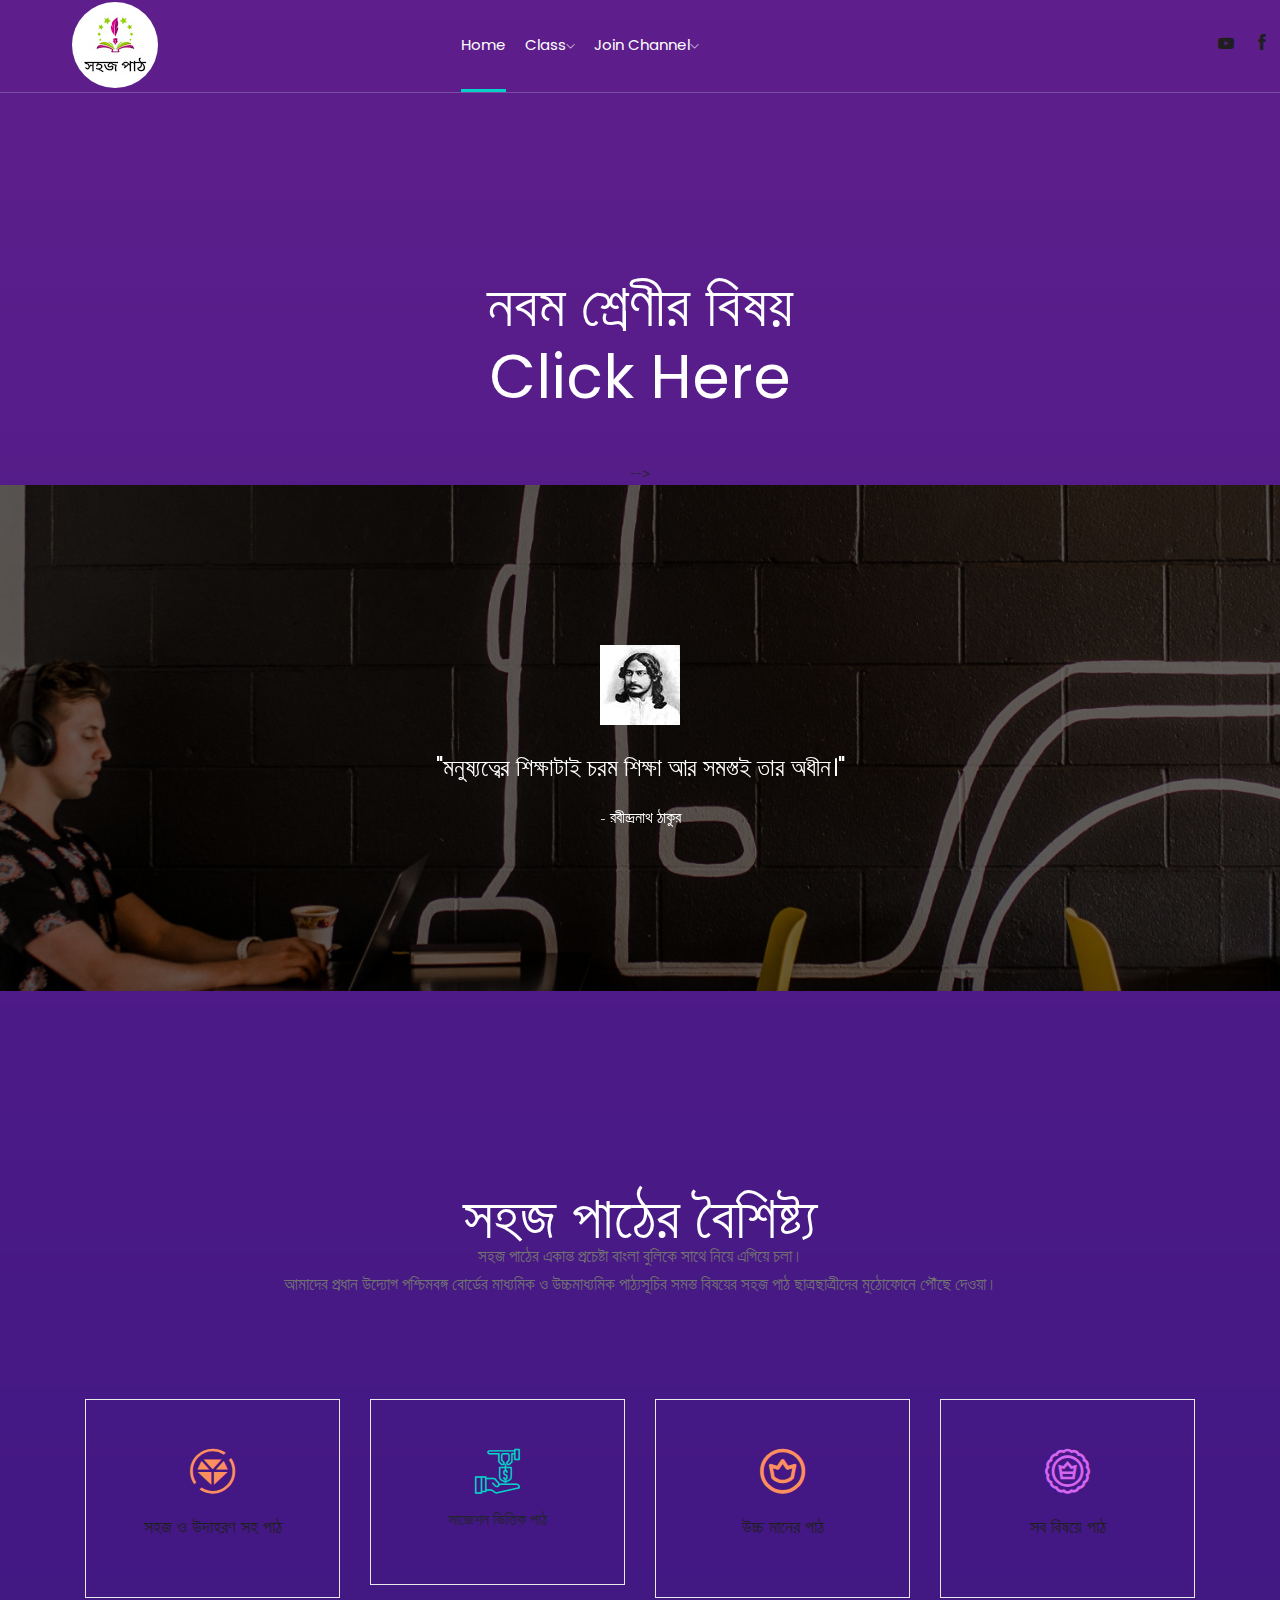
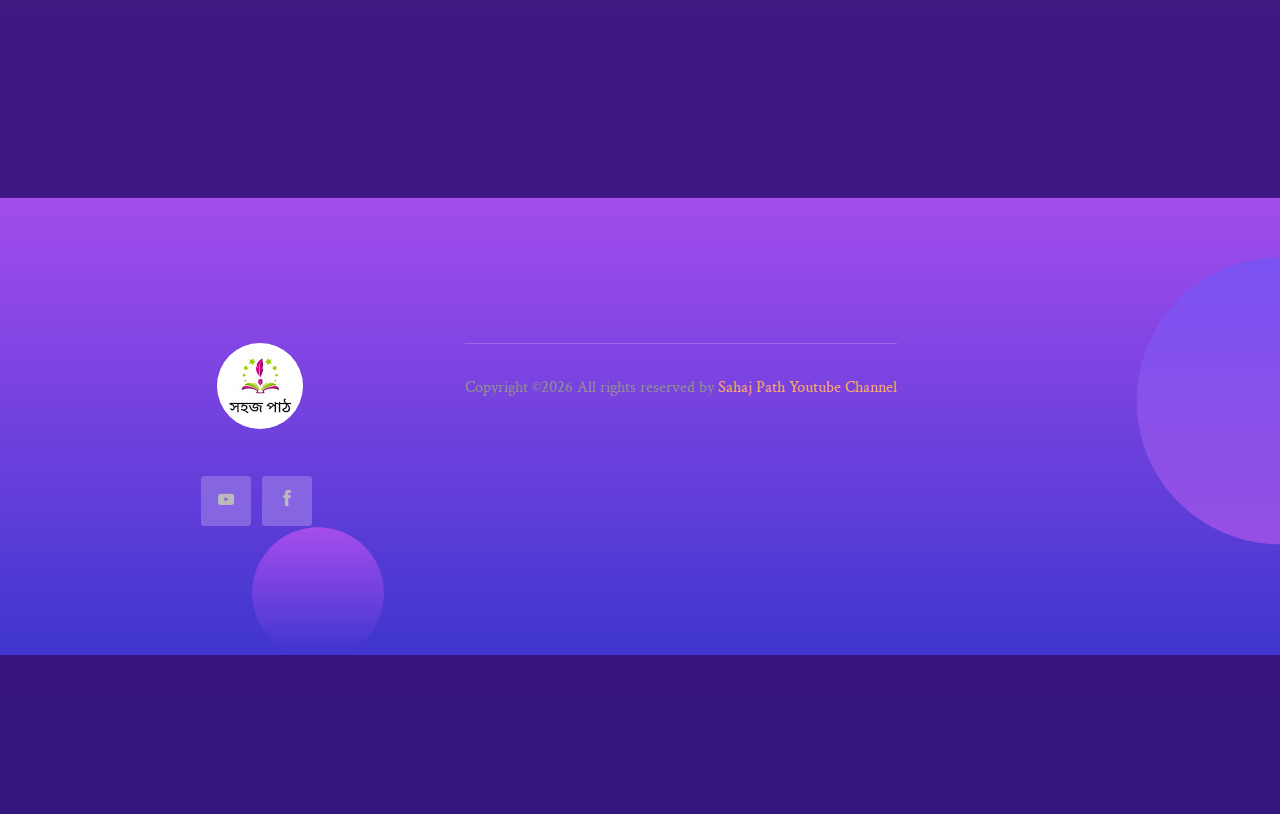
==== commit 4dc94748: "Update class_9.html" ====
--- a/class_9.html
+++ b/class_9.html
@@ -86,6 +86,7 @@
         <!-- bradcam_area_start -->
         <div class="bradcam_area breadcam_bg overlay2">
             <h3><a href="Notes&Videos_class9.html">নবম শ্রেণীর বিষয়</a></h3>
+            <h3>Click Here</h3>
             <br>
             <br>
             <table style="width:100%;
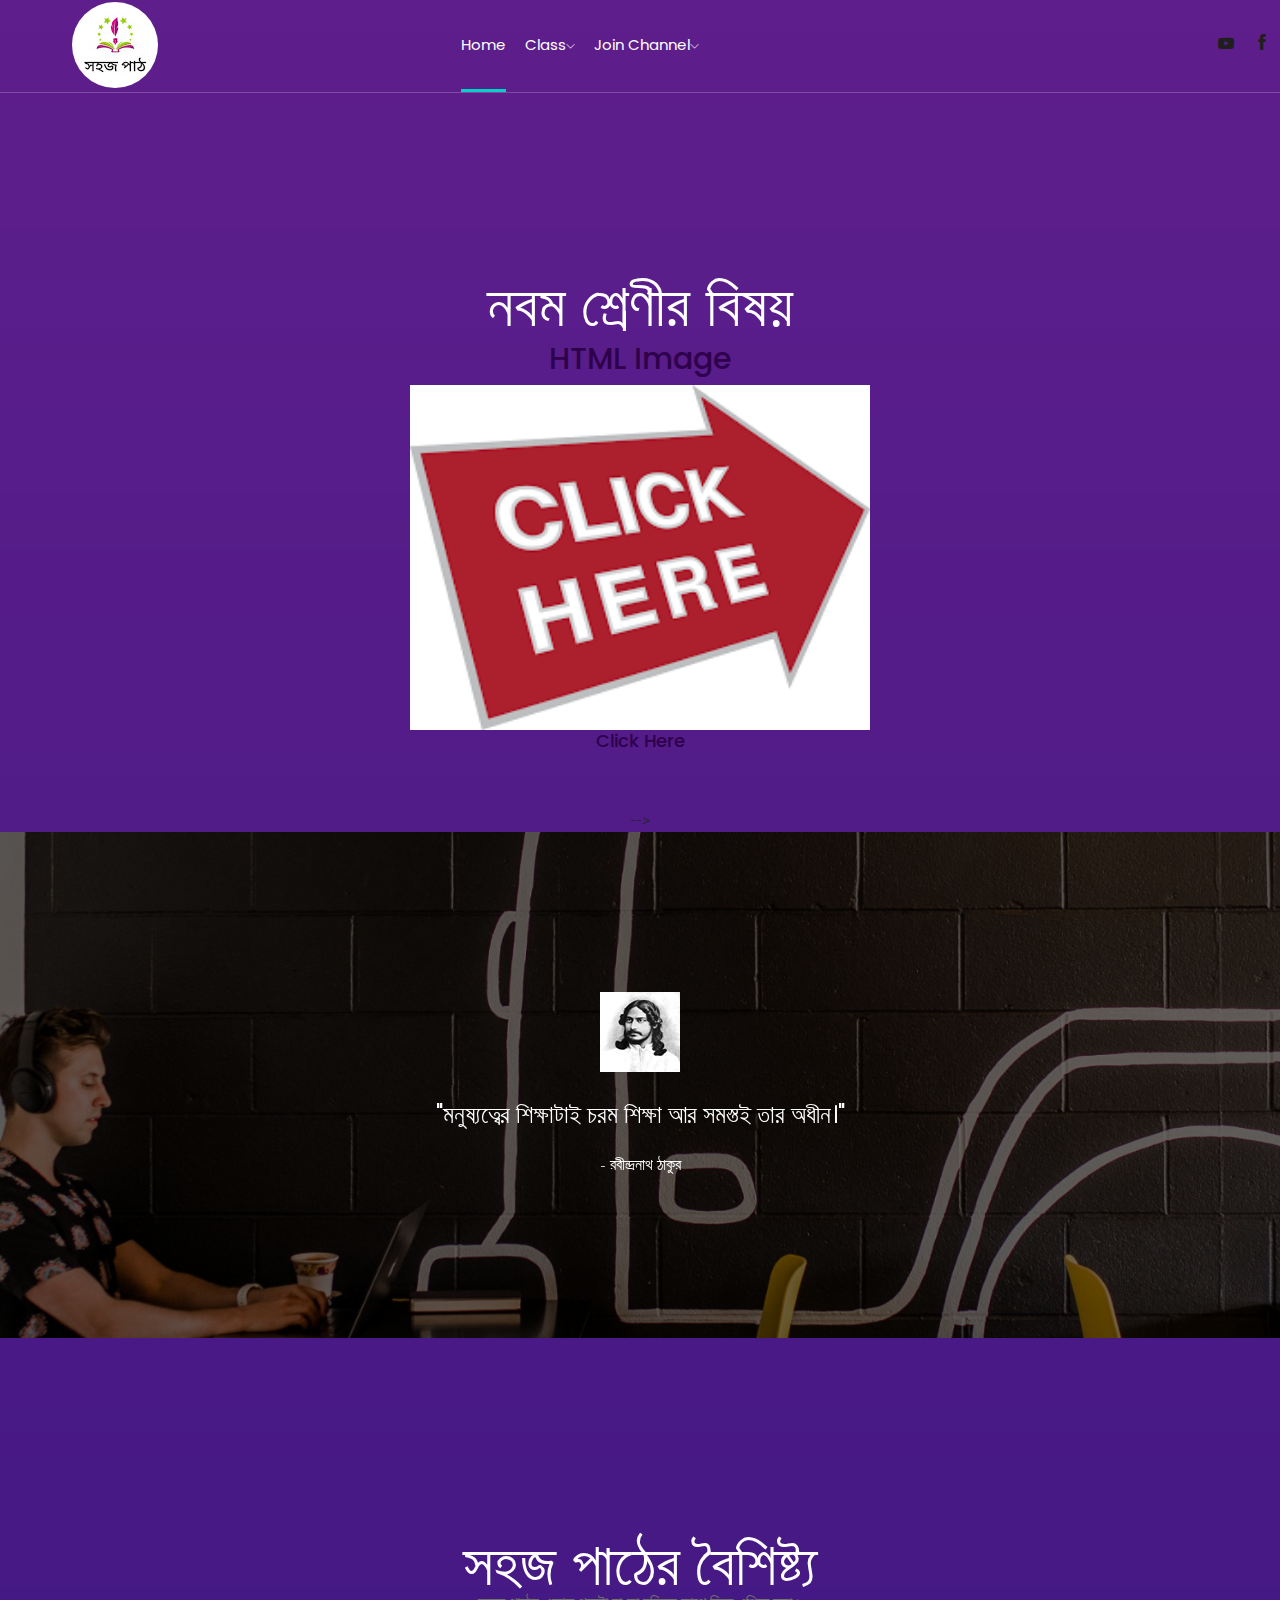
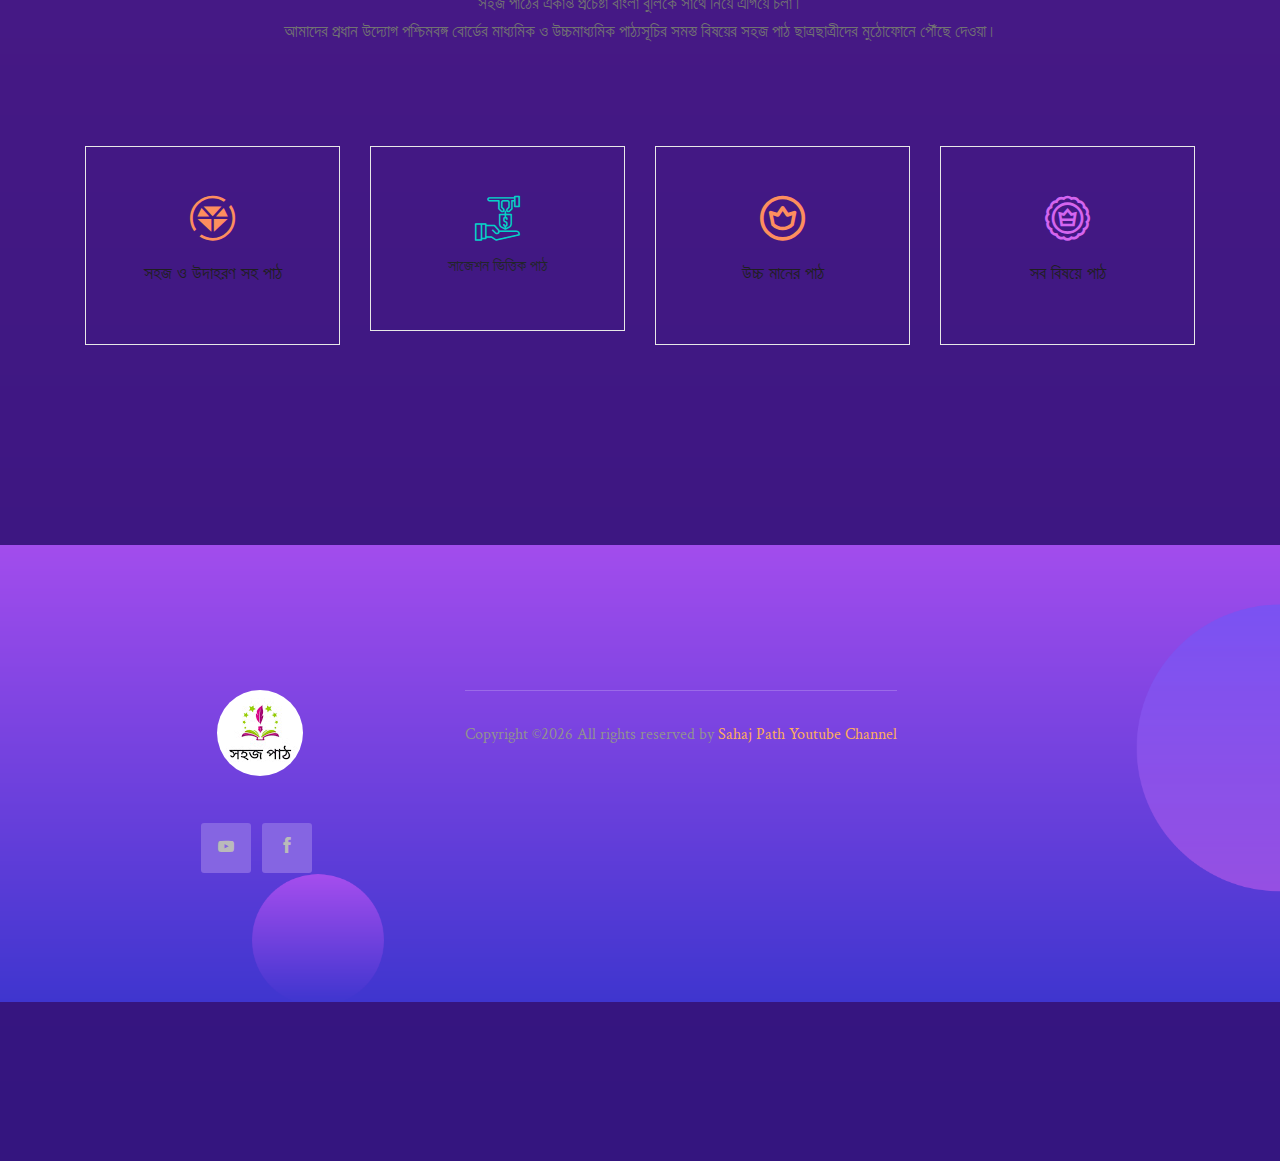
==== commit 6ee15684: "Update class_9.html" ====
--- a/class_9.html
+++ b/class_9.html
@@ -86,10 +86,13 @@
         <!-- bradcam_area_start -->
         <div class="bradcam_area breadcam_bg overlay2">
             <h3><a href="Notes&Videos_class9.html">নবম শ্রেণীর বিষয়</a></h3>
-            <h3>Click Here</h3>
+            <h2>HTML Image</h2>
+            <img src="img/download.png" alt="Flowers in Chania" width="460" height="345">
+            <h4>Click Here</h4>
+            <h4></h4>
             <br>
             <br>
-            <table style="width:100%;
+            <!-- <table style="width:100%;
                           font-family:Georgia,Garamond,Serif;
                           color:white;
                           font-style:bold;
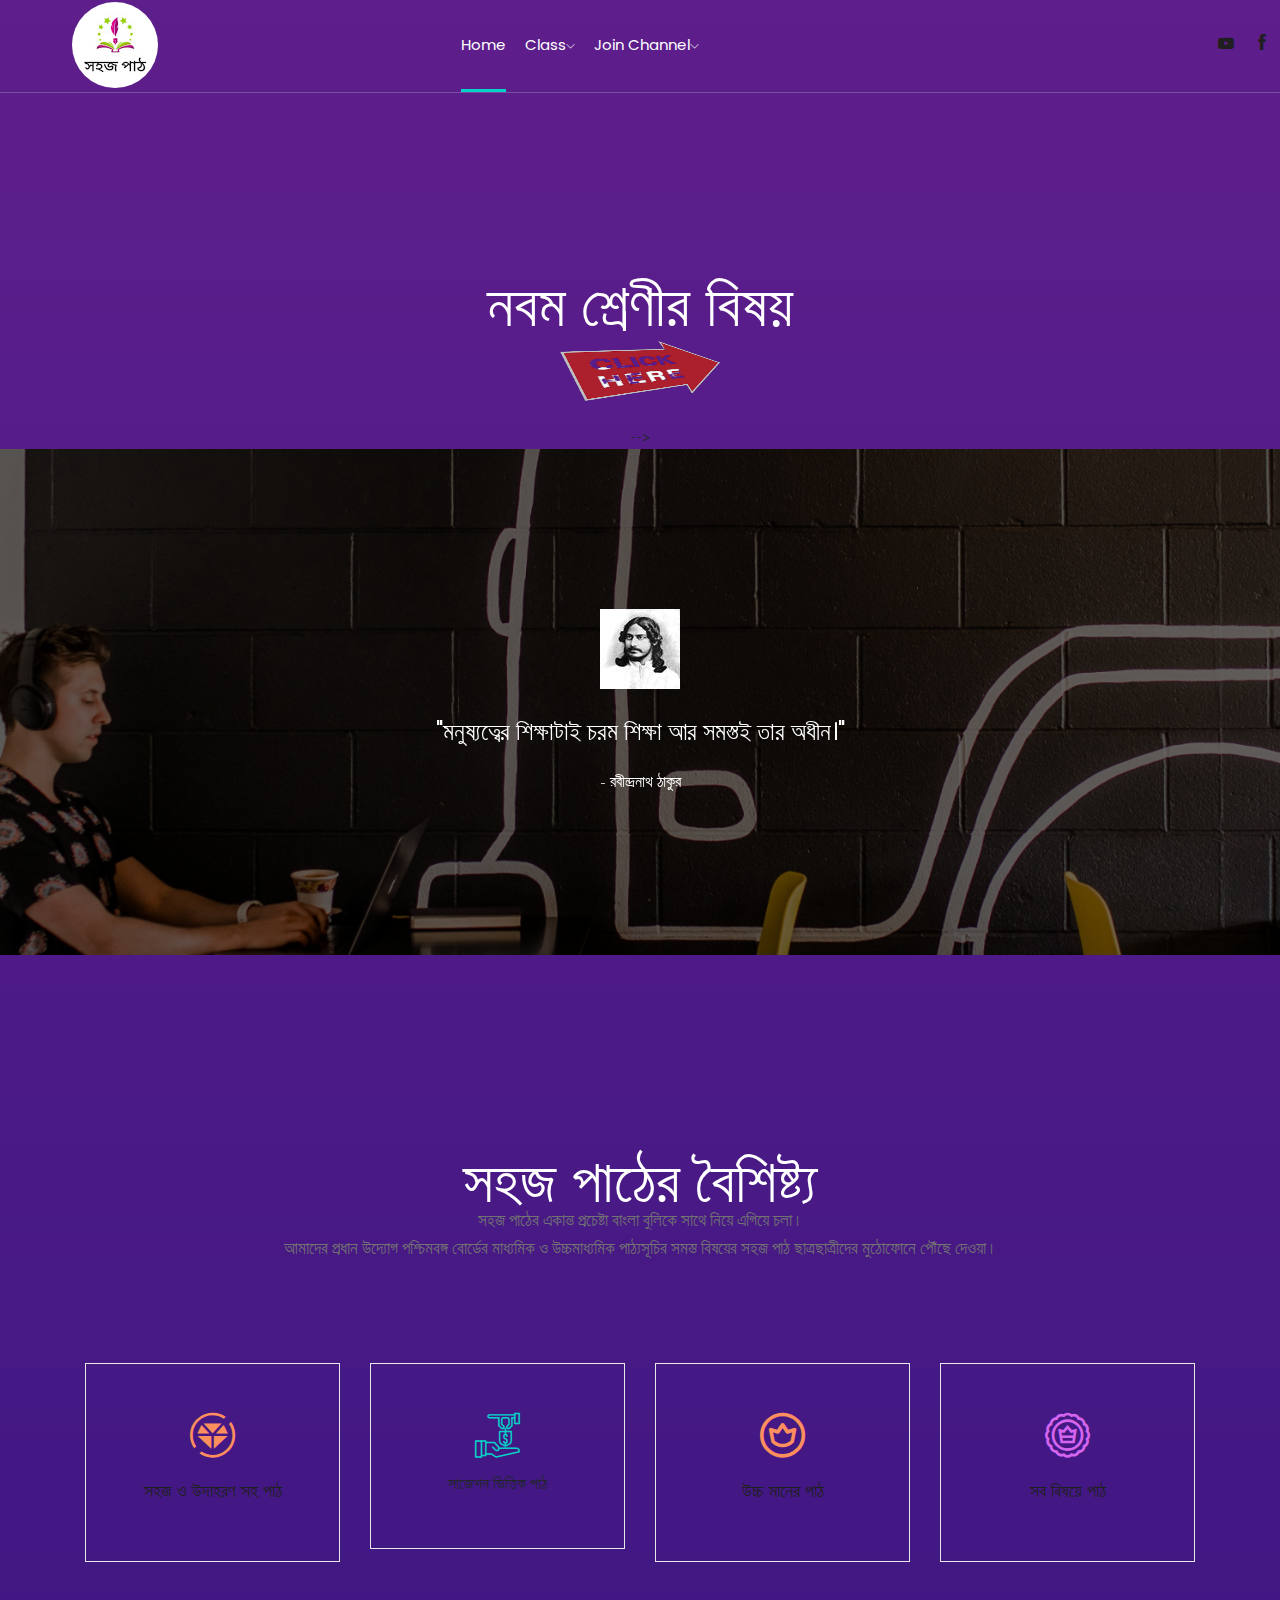
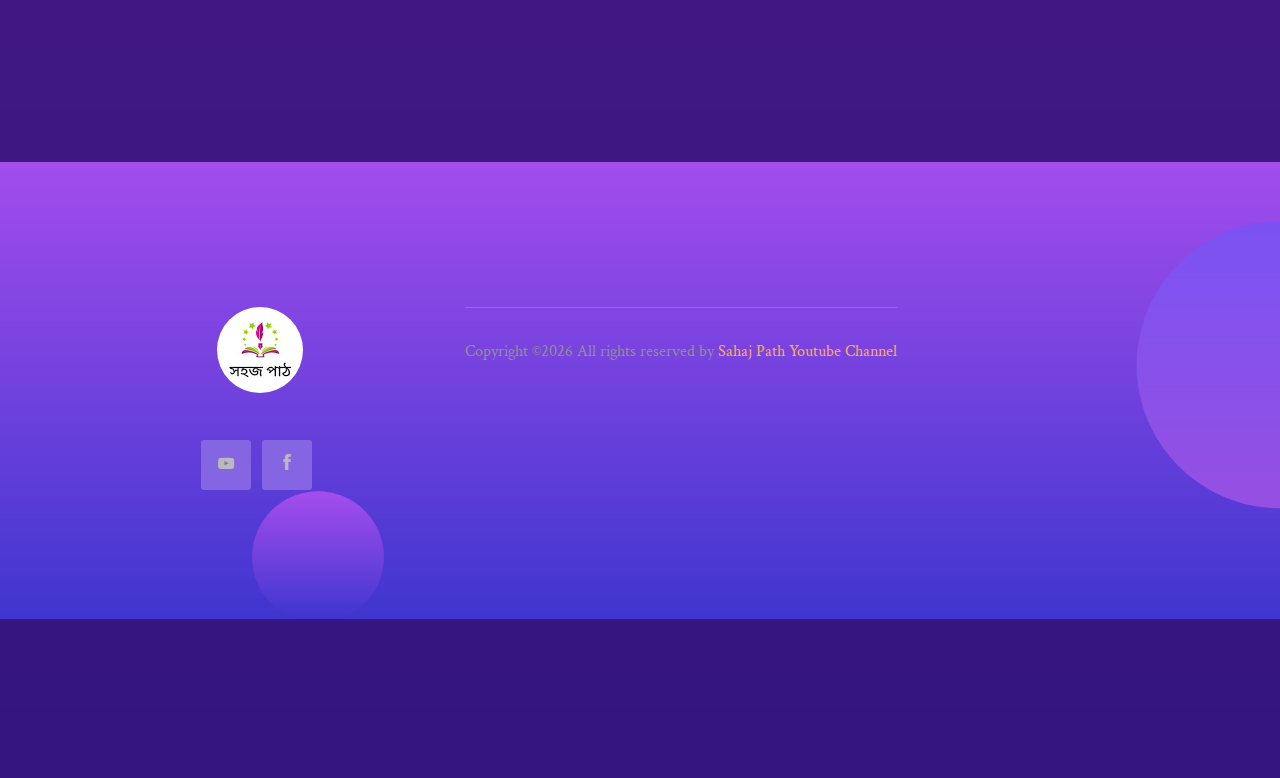
==== commit 427cd9a8: "Update class_9.html" ====
--- a/class_9.html
+++ b/class_9.html
@@ -53,7 +53,7 @@
                                         <li><a href="#">Class<i class="ti-angle-down"></i></a>
                                             <ul class="submenu">
                                                 <li><a href="class_9.html">Class 9</a></li>
-                                                <li><a href="class_10.html">Class 10</a></li>
+                                                <li><a href="class_10.html">Class 10 (Not Updated)</a></li>
                                             </ul>
                                         </li>
                                         <li><a href="#">Join Channel<i class="ti-angle-down"></i></a>
@@ -86,10 +86,8 @@
         <!-- bradcam_area_start -->
         <div class="bradcam_area breadcam_bg overlay2">
             <h3><a href="Notes&Videos_class9.html">নবম শ্রেণীর বিষয়</a></h3>
-            <h2>HTML Image</h2>
-            <img src="img/download.png" alt="Flowers in Chania" width="460" height="345">
-            <h4>Click Here</h4>
-            <h4></h4>
+            <img src="img/ClickHere.png" alt="Flowers in Chania" width="160" height="60">
+           
             <br>
             <br>
             <!-- <table style="width:100%;
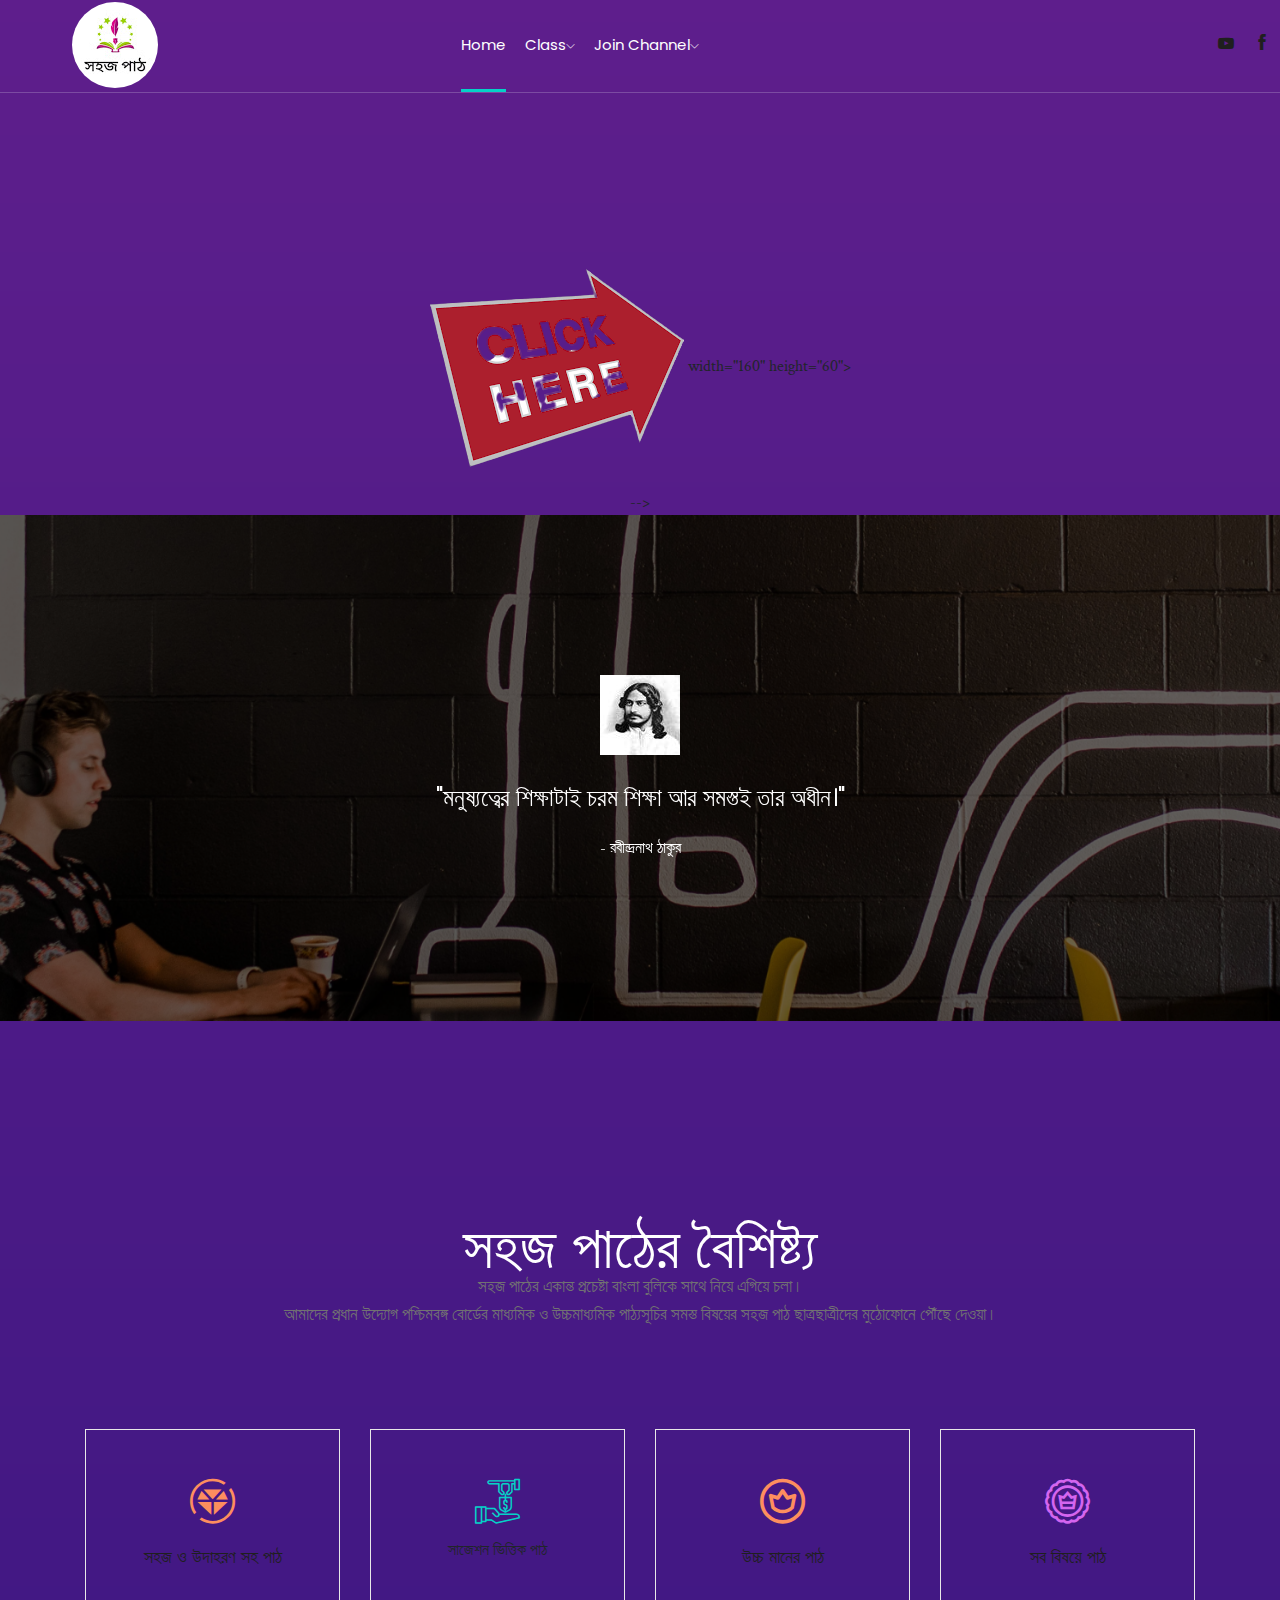
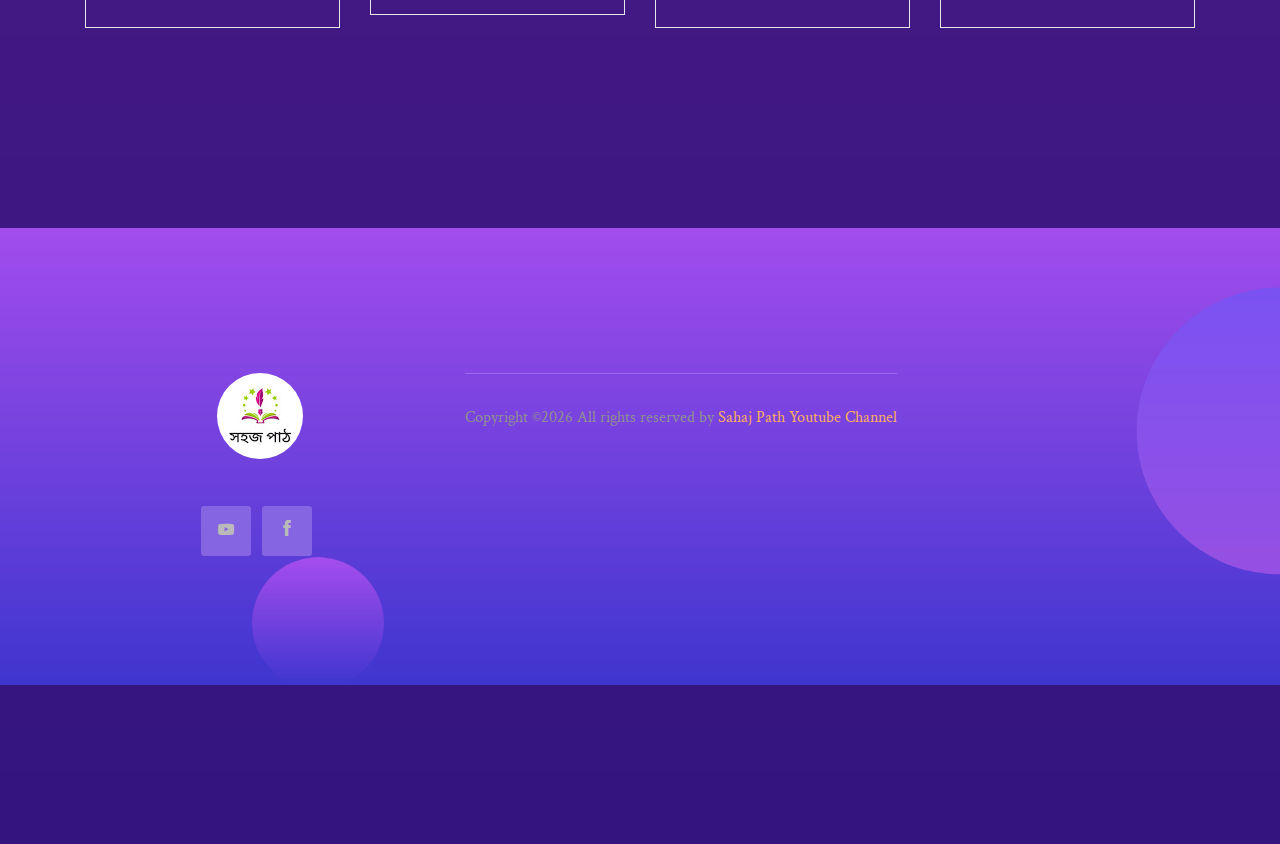
==== commit 39914b93: "Update class_9.html" ====
--- a/class_9.html
+++ b/class_9.html
@@ -85,8 +85,8 @@
     <!-- header-end -->
         <!-- bradcam_area_start -->
         <div class="bradcam_area breadcam_bg overlay2">
-            <h3><a href="Notes&Videos_class9.html">নবম শ্রেণীর বিষয়</a></h3>
-            <img src="img/ClickHere.png" alt="Flowers in Chania" width="160" height="60">
+            <!-- <h3><a href="Notes&Videos_class9.html">নবম শ্রেণীর বিষয়</a></h3> -->
+            <img src="img/ClickHere.png" <a href="Notes&Videos_class9.html"> width="160" height="60">
            
             <br>
             <br>
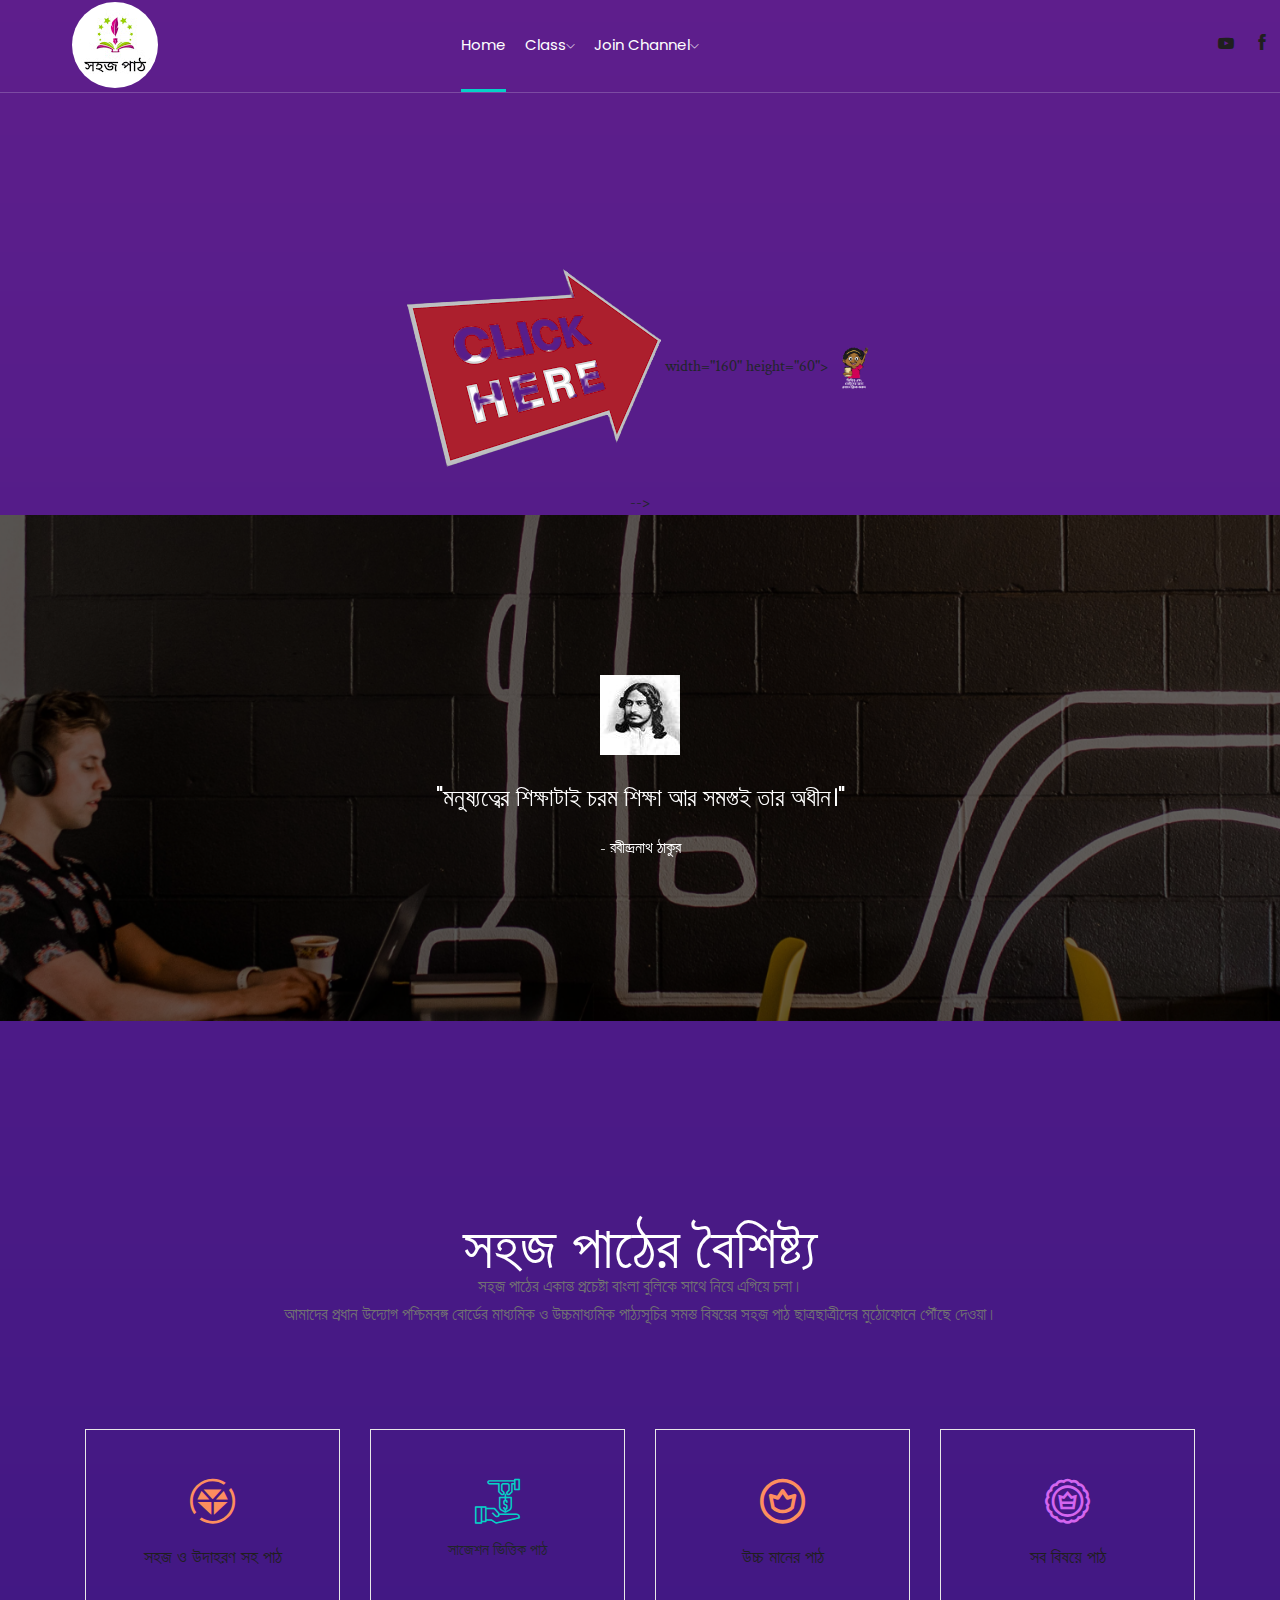
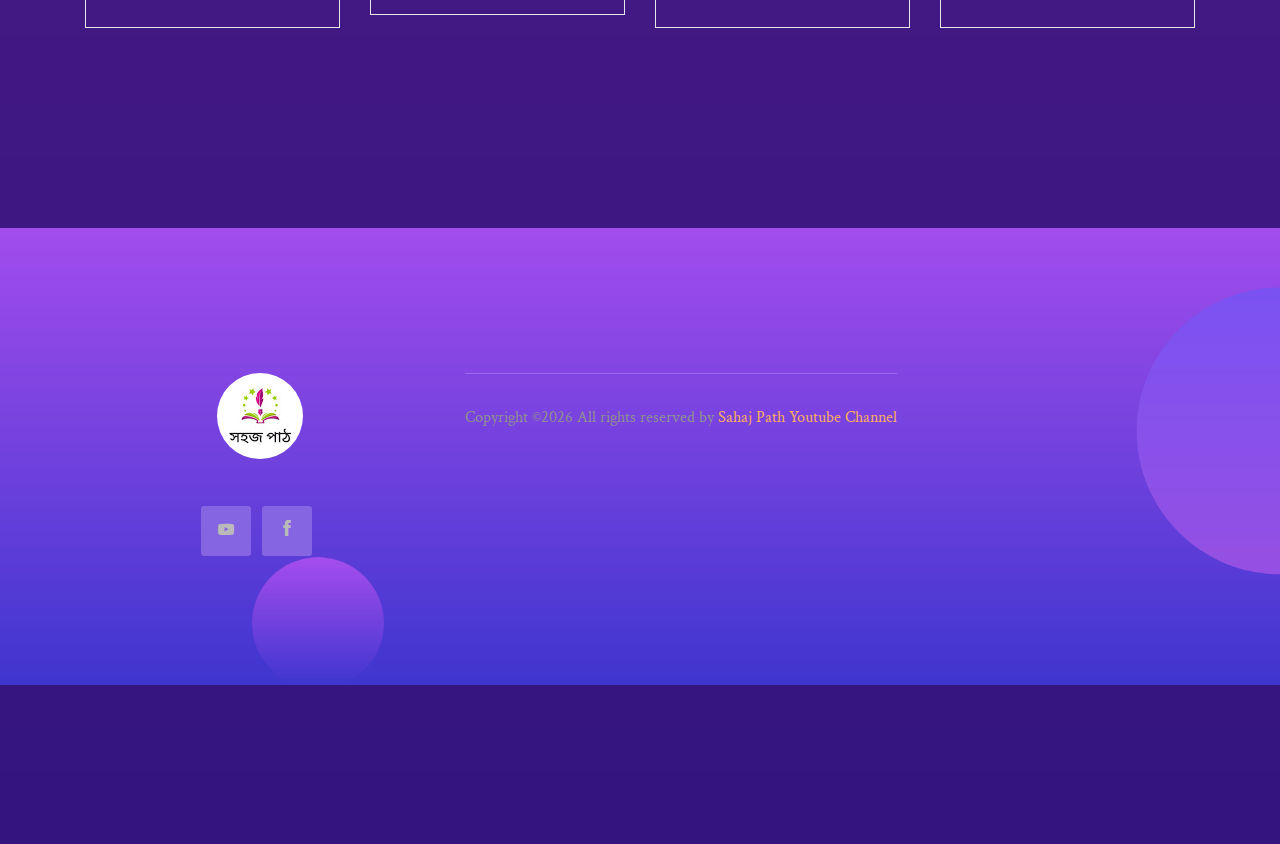
==== commit e3c1e4b0: "Update class_9.html" ====
--- a/class_9.html
+++ b/class_9.html
@@ -87,7 +87,8 @@
         <div class="bradcam_area breadcam_bg overlay2">
             <!-- <h3><a href="Notes&Videos_class9.html">নবম শ্রেণীর বিষয়</a></h3> -->
             <img src="img/ClickHere.png" <a href="Notes&Videos_class9.html"> width="160" height="60">
-           
+           <a href="Notes&Videos_class9.html">
+           <img src="img/ClickPicture.png" alt="HTML tutorial" style="width:42px;height:42px;"></a>
             <br>
             <br>
             <!-- <table style="width:100%;
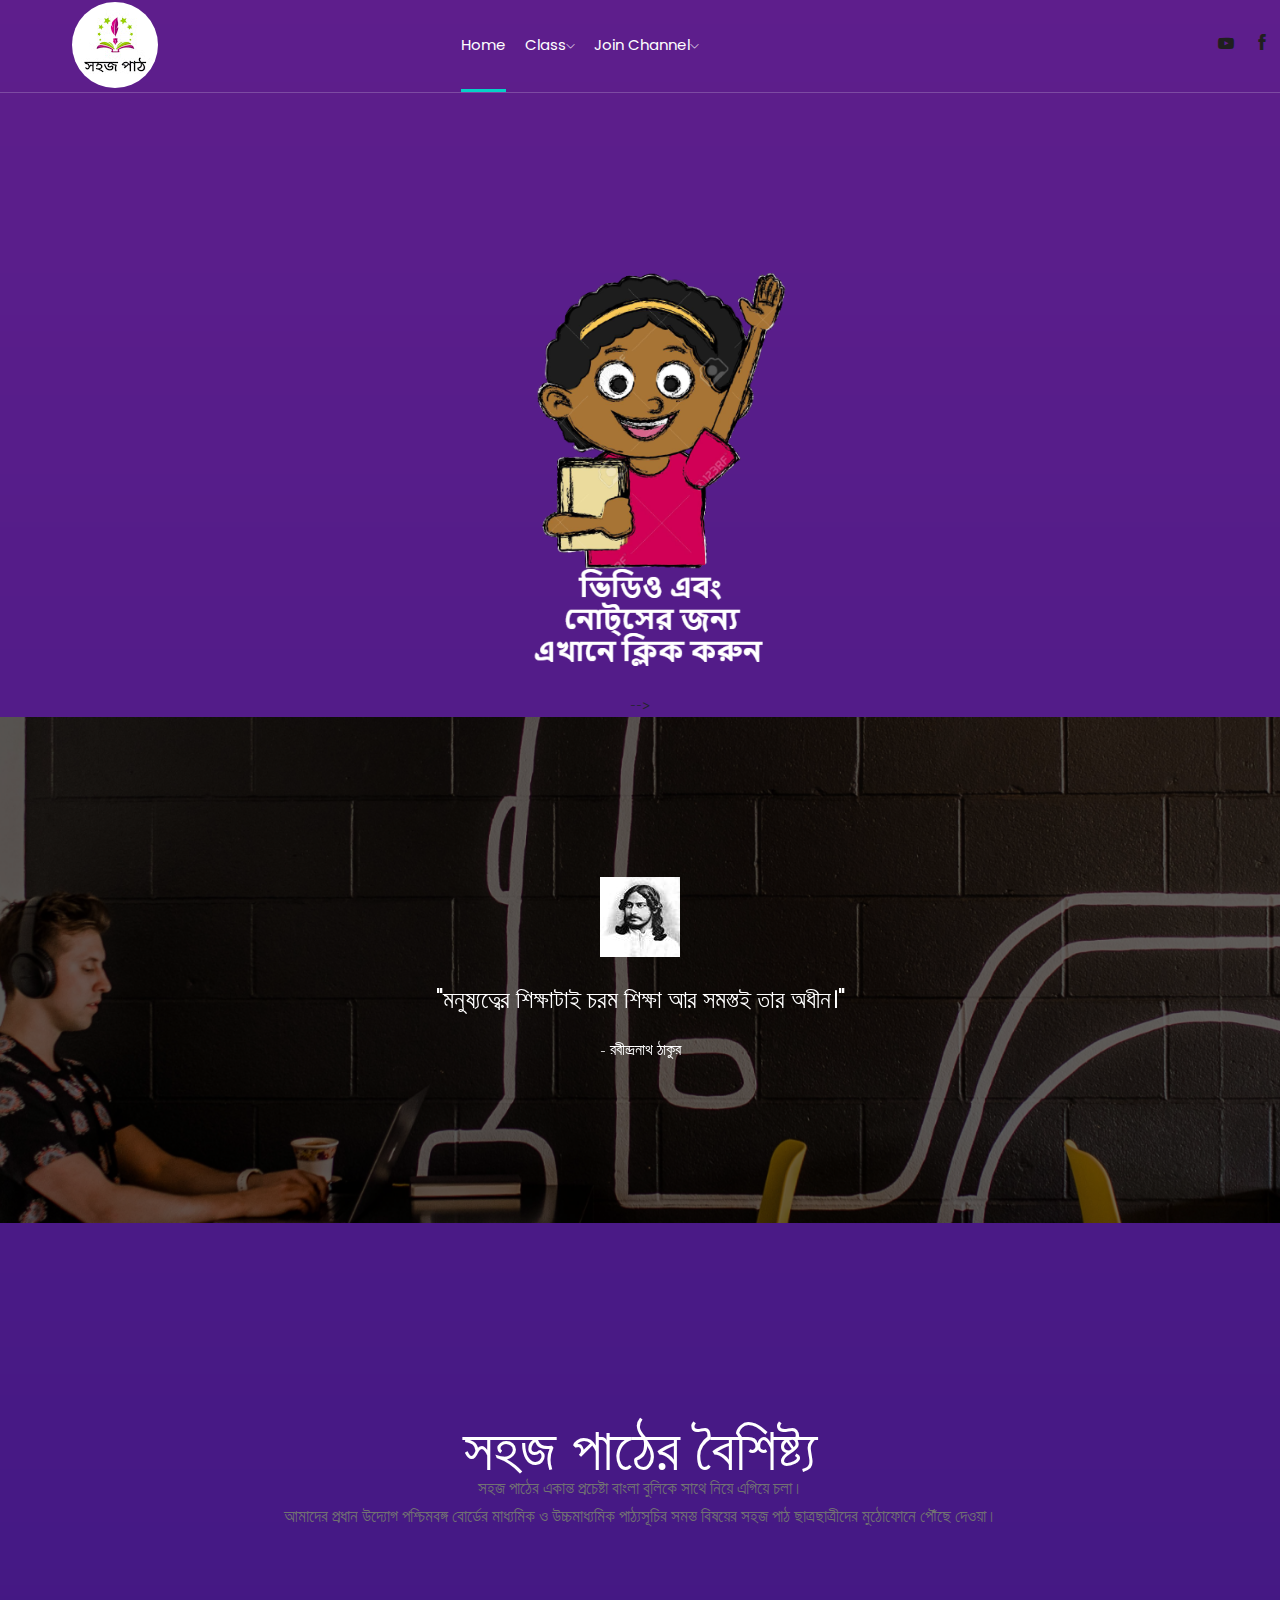
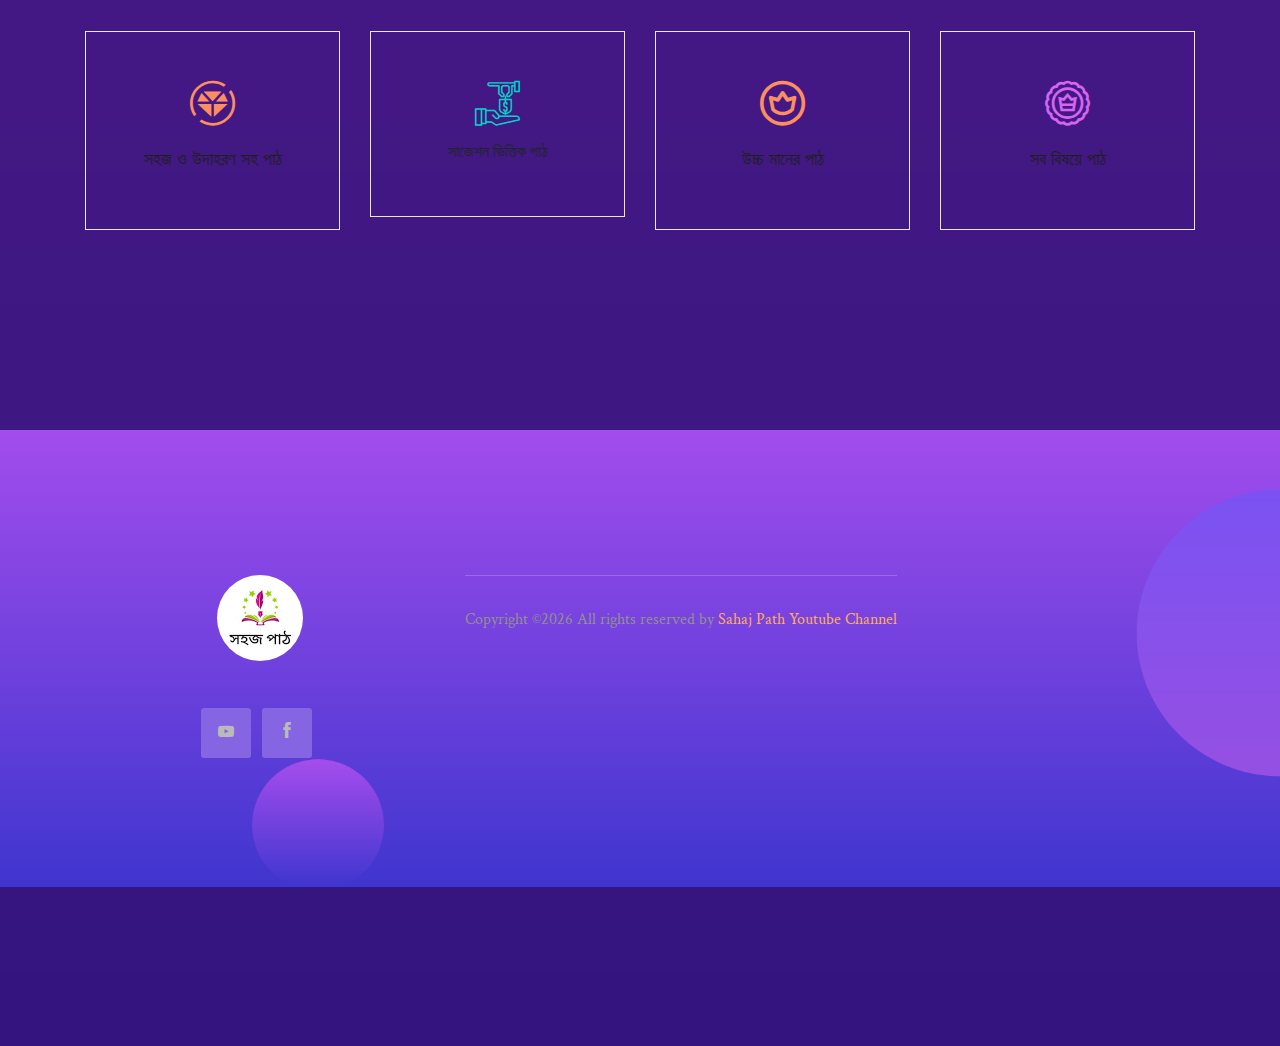
==== commit 881be15f: "Update class_9.html" ====
--- a/class_9.html
+++ b/class_9.html
@@ -86,9 +86,8 @@
         <!-- bradcam_area_start -->
         <div class="bradcam_area breadcam_bg overlay2">
             <!-- <h3><a href="Notes&Videos_class9.html">নবম শ্রেণীর বিষয়</a></h3> -->
-            <img src="img/ClickHere.png" <a href="Notes&Videos_class9.html"> width="160" height="60">
            <a href="Notes&Videos_class9.html">
-           <img src="img/ClickPicture.png" alt="HTML tutorial" style="width:42px;height:42px;"></a>
+           <img src="img/ClickPicture.png" alt="HTML tutorial" style="width:400px;height:400px;"></a>
             <br>
             <br>
             <!-- <table style="width:100%;
